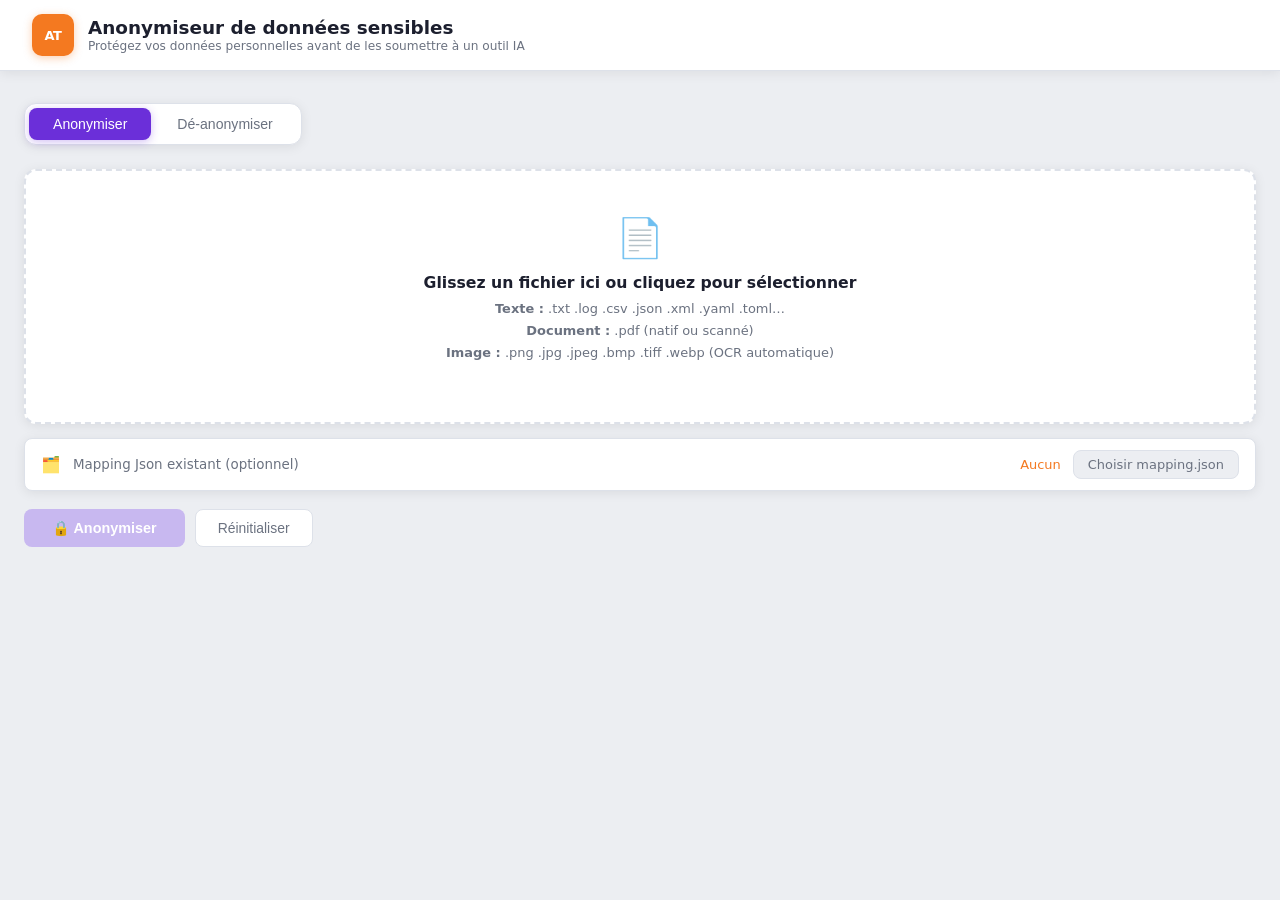
==== templates/index.html @ a214ef78 "feat: production-ready v1.0.0 - Action Telecom deployment" ====
<!DOCTYPE html>
<html lang="fr">
<head>
  <meta charset="UTF-8" />
  <meta name="viewport" content="width=device-width, initial-scale=1.0" />
  <title>Anonymiseur — Protection des données</title>
  <style>
    /* ── Variables charte Action Telecom ─────── */
    :root {
      --orange:      #F47920;
      --orange-lt:   #FFF0E5;
      --orange-dk:   #d9650d;
      --purple:      #6B2FD9;
      --purple-lt:   #F0EAFF;
      --purple-dk:   #5522b8;
      --bg:          #ECEEF2;
      --surface:     #FFFFFF;
      --border:      #DDE1E9;
      --text:        #1C1F2E;
      --muted:       #6B7280;
      --shadow:      0 2px 12px rgba(0,0,0,.08);
      --shadow-md:   0 6px 24px rgba(0,0,0,.10);
      --radius:      12px;
      --radius-sm:   8px;
    }

    /* ── Reset & base ─────────────────────────── */
    *, *::before, *::after { box-sizing: border-box; margin: 0; padding: 0; }
    body {
      font-family: 'Segoe UI', system-ui, sans-serif;
      background: var(--bg);
      color: var(--text);
      min-height: 100vh;
    }

    /* ── Header ───────────────────────────────── */
    header {
      background: var(--surface);
      border-bottom: 1px solid var(--border);
      padding: 14px 32px;
      display: flex;
      align-items: center;
      gap: 14px;
      box-shadow: var(--shadow);
    }
    header .logo {
      width: 42px; height: 42px;
      background: var(--orange);
      border-radius: 10px;
      display: flex; align-items: center; justify-content: center;
      font-size: 13px; font-weight: 900;
      color: #fff; letter-spacing: -.5px;
      box-shadow: 0 2px 8px rgba(244,121,32,.35);
      flex-shrink: 0;
    }
    header h1 { font-size: 1.15rem; font-weight: 700; color: var(--text); }
    header p  { font-size: 0.76rem; color: var(--muted); margin-top: 1px; }

    main {
      max-width: 1280px;
      margin: 0 auto;
      padding: 32px 24px;
    }

    /* ── Tabs ─────────────────────────────────── */
    .tabs {
      display: flex; gap: 2px;
      background: var(--surface);
      border: 1px solid var(--border);
      border-radius: var(--radius);
      padding: 4px;
      width: fit-content;
      margin-bottom: 24px;
      box-shadow: var(--shadow);
    }
    .tab-btn {
      padding: 8px 24px;
      border: none; background: transparent;
      color: var(--muted); font-size: 0.88rem; font-weight: 500;
      border-radius: var(--radius-sm); cursor: pointer;
      transition: all .15s;
    }
    .tab-btn.active {
      background: var(--purple);
      color: #fff;
      box-shadow: 0 2px 8px rgba(107,47,217,.30);
    }
    .tab-btn:hover:not(.active) { background: var(--bg); color: var(--text); }

    .tab-panel { display: none; }
    .tab-panel.active { display: block; }

    /* ── Upload zone ──────────────────────────── */
    .upload-area {
      background: var(--surface);
      border: 2px dashed var(--border);
      border-radius: var(--radius);
      padding: 44px 32px;
      text-align: center;
      cursor: pointer;
      transition: border-color .2s, background .2s;
      position: relative;
      box-shadow: var(--shadow);
    }
    .upload-area:hover, .upload-area.drag-over {
      border-color: var(--orange);
      background: var(--orange-lt);
    }
    .upload-area input[type=file] {
      position: absolute; inset: 0; opacity: 0; cursor: pointer;
    }
    .upload-icon { font-size: 2.4rem; margin-bottom: 12px; }
    .upload-area h2 { font-size: .98rem; font-weight: 600; color: var(--text); margin-bottom: 6px; }
    .upload-area p  { font-size: 0.81rem; color: var(--muted); line-height: 1.7; }
    .upload-area .file-name {
      margin-top: 14px; font-size: 0.85rem; color: var(--orange);
      font-weight: 600;
    }

    /* ── Mapping row ──────────────────────────── */
    .mapping-row {
      margin-top: 14px;
      display: flex; align-items: center; gap: 12px;
      background: var(--surface);
      border: 1px solid var(--border);
      border-radius: var(--radius-sm);
      padding: 11px 16px;
      box-shadow: var(--shadow);
    }
    .mapping-row label { font-size: 0.84rem; color: var(--muted); flex: 1; }
    .mapping-row .mapping-file-name { font-size: 0.81rem; color: var(--orange); font-weight: 500; }
    .btn-ghost {
      padding: 6px 14px; border-radius: var(--radius-sm);
      border: 1px solid var(--border); background: var(--bg);
      color: var(--muted); font-size: 0.81rem; cursor: pointer;
      transition: all .15s; white-space: nowrap;
      position: relative; overflow: hidden;
    }
    .btn-ghost input[type=file] {
      position: absolute; inset: 0; opacity: 0; cursor: pointer;
    }
    .btn-ghost:hover { border-color: var(--orange); color: var(--orange); background: var(--orange-lt); }

    /* ── Action buttons ───────────────────────── */
    .actions { margin-top: 18px; display: flex; gap: 10px; }
    .btn-primary {
      padding: 10px 28px; border-radius: var(--radius-sm);
      background: var(--purple);
      color: #fff; font-size: 0.9rem; font-weight: 600;
      border: none; cursor: pointer;
      transition: background .15s, box-shadow .15s;
      box-shadow: 0 2px 10px rgba(107,47,217,.30);
    }
    .btn-primary:hover  { background: var(--purple-dk); box-shadow: 0 4px 16px rgba(107,47,217,.40); }
    .btn-primary:active { background: var(--purple-dk); }
    .btn-primary:disabled { background: #c8b8f0; cursor: not-allowed; box-shadow: none; }

    .btn-secondary {
      padding: 10px 22px; border-radius: var(--radius-sm);
      background: var(--surface); border: 1px solid var(--border);
      color: var(--muted); font-size: 0.87rem; font-weight: 500;
      cursor: pointer; transition: all .15s;
    }
    .btn-secondary:hover { border-color: var(--orange); color: var(--orange); background: var(--orange-lt); }

    /* ── Loader ───────────────────────────────── */
    #loader {
      display: none;
      align-items: center; gap: 10px;
      margin-top: 18px; font-size: 0.87rem; color: var(--muted);
    }
    .spinner {
      width: 18px; height: 18px;
      border: 2px solid var(--border);
      border-top-color: var(--orange);
      border-radius: 50%;
      animation: spin .7s linear infinite;
    }
    @keyframes spin { to { transform: rotate(360deg); } }

    /* ── Error ────────────────────────────────── */
    #error-box {
      display: none;
      margin-top: 18px;
      background: #FFF0F0; border: 1px solid #FFCDD2;
      border-left: 4px solid #e53935;
      border-radius: var(--radius-sm); padding: 12px 16px;
      color: #c62828; font-size: 0.87rem;
    }

    /* ── Results ──────────────────────────────── */
    #results { display: none; margin-top: 28px; }

    .results-grid {
      display: grid;
      grid-template-columns: 1fr 1fr;
      gap: 18px;
      margin-bottom: 20px;
    }
    @media (max-width: 768px) { .results-grid { grid-template-columns: 1fr; } }

    .result-card {
      background: var(--surface);
      border: 1px solid var(--border);
      border-radius: var(--radius);
      overflow: hidden;
      box-shadow: var(--shadow);
    }
    .result-card-header {
      padding: 11px 16px;
      display: flex; align-items: center; justify-content: space-between;
      border-bottom: 1px solid var(--border);
      background: #FAFBFC;
    }
    .result-card-header span {
      font-size: 0.78rem; font-weight: 700; color: var(--muted);
      text-transform: uppercase; letter-spacing: .06em;
    }
    .badge {
      font-size: 0.7rem; padding: 2px 9px; border-radius: 20px;
      font-weight: 700; text-transform: uppercase; letter-spacing: .04em;
    }
    .badge-original { background: #E6F7EE; color: #1B7F4A; }
    .badge-anon     { background: var(--purple-lt); color: var(--purple); }

    .result-text {
      padding: 14px 16px;
      font-family: 'Cascadia Code', 'Consolas', monospace;
      font-size: 0.79rem;
      line-height: 1.75;
      white-space: pre-wrap;
      word-break: break-word;
      max-height: 360px;
      overflow-y: auto;
      color: #374151;
    }
    .result-text::-webkit-scrollbar { width: 5px; }
    .result-text::-webkit-scrollbar-track { background: #f9fafb; }
    .result-text::-webkit-scrollbar-thumb { background: var(--border); border-radius: 3px; }

    /* Tags anonymisés */
    .result-text .tag {
      background: var(--purple-lt);
      color: var(--purple);
      border-radius: 4px;
      padding: 1px 5px;
      font-weight: 700;
      border: 1px solid #D4C0F7;
    }

    /* ── Summary ──────────────────────────────── */
    #summary-section {
      background: var(--surface);
      border: 1px solid var(--border);
      border-radius: var(--radius);
      overflow: hidden;
      margin-bottom: 20px;
      box-shadow: var(--shadow);
    }
    #summary-section .section-header {
      padding: 13px 18px;
      border-bottom: 1px solid var(--border);
      display: flex; align-items: center; justify-content: space-between;
      background: #FAFBFC;
    }
    #summary-section .section-header h3 { font-size: 0.88rem; font-weight: 700; color: var(--text); }
    #summary-count { font-size: 0.79rem; color: var(--muted); }

    #summary-body { padding: 16px 18px; display: flex; flex-wrap: wrap; gap: 22px; }

    .category-block h4 {
      font-size: 0.72rem; text-transform: uppercase; letter-spacing: .07em;
      color: var(--orange); font-weight: 700; margin-bottom: 8px;
    }
    .category-block table { border-collapse: collapse; }
    .category-block td {
      padding: 4px 10px; font-size: 0.81rem;
      border-bottom: 1px solid #f3f4f6;
    }
    .category-block td:first-child {
      font-family: monospace; color: var(--purple); font-weight: 700;
      padding-right: 18px;
    }
    .category-block td:last-child { color: var(--muted); }

    /* ── Download bar ─────────────────────────── */
    .download-bar { display: flex; gap: 10px; flex-wrap: wrap; }

    /* ── Modal OCR ────────────────────────────── */
    .modal-backdrop {
      display: none; position: fixed; inset: 0;
      background: rgba(28,31,46,.55); z-index: 100;
      align-items: center; justify-content: center;
      backdrop-filter: blur(4px);
    }
    .modal-backdrop.open { display: flex; }
    .modal {
      background: var(--surface); border: 1px solid var(--border);
      border-radius: 16px; padding: 28px 32px;
      width: min(520px, 94vw); box-shadow: var(--shadow-md);
    }
    .modal h2 { font-size: 1rem; font-weight: 700; color: var(--text); margin-bottom: 6px; }
    .modal p  { font-size: .83rem; color: var(--muted); margin-bottom: 16px; line-height: 1.65; }
    .modal label { display: block; font-size: .8rem; color: var(--muted); font-weight: 500; margin-bottom: 5px; }
    .modal input[type=text] {
      width: 100%; padding: 9px 12px; border-radius: var(--radius-sm);
      background: var(--bg); border: 1px solid var(--border);
      color: var(--text); font-size: .87rem; outline: none;
      transition: border-color .15s;
    }
    .modal input[type=text]:focus { border-color: var(--orange); box-shadow: 0 0 0 3px rgba(244,121,32,.12); }
    .modal .modal-footer { display: flex; gap: 10px; margin-top: 18px; justify-content: flex-end; }
    .modal .msg { font-size: .8rem; margin-top: 10px; padding: 9px 13px; border-radius: var(--radius-sm); }
    .modal .msg.ok  { background: #E6F7EE; color: #1B7F4A; border: 1px solid #B2DFC7; }
    .modal .msg.err { background: #FFF0F0; color: #c62828; border: 1px solid #FFCDD2; }
    .modal .steps { background: var(--bg); border-radius: var(--radius-sm); padding: 14px 16px; margin-bottom: 16px; border: 1px solid var(--border); }
    .modal .steps ol { padding-left: 18px; }
    .modal .steps li { font-size: .82rem; color: var(--muted); margin-bottom: 7px; line-height: 1.55; }
    .modal .steps a  { color: var(--orange); text-decoration: none; font-weight: 500; }
    .modal .steps a:hover { text-decoration: underline; }

    /* ── Error dé-anonymiser ──────────────────── */
    #error-box-da {
      display: none; margin-top: 18px;
      background: #FFF0F0; border: 1px solid #FFCDD2;
      border-left: 4px solid #e53935;
      border-radius: var(--radius-sm); padding: 12px 16px;
      color: #c62828; font-size: .87rem;
    }
  </style>
</head>
<body>

<header>
  <div class="logo">AT</div>
  <div>
    <h1>Anonymiseur de données sensibles</h1>
    <p>Protégez vos données personnelles avant de les soumettre à un outil IA</p>
  </div>
  <div style="margin-left:auto;display:flex;align-items:center;gap:12px">
    <span id="header-ocr-badge" style="font-size:.78rem;padding:4px 10px;border-radius:20px;font-weight:600;cursor:pointer"
          onclick="openOcrModal()" title="Configurer Tesseract OCR"></span>
  </div>
</header>

<!-- ══ Modale configuration OCR ══════════════════════ -->
<div class="modal-backdrop" id="ocr-modal">
  <div class="modal">
    <h2>⚙ Configuration Tesseract OCR</h2>
    <p>Tesseract est requis pour analyser les <strong>images</strong> et les <strong>PDF scannés</strong>.
       Il s'installe séparément (gratuit, open-source).</p>

    <div class="steps">
      <ol>
        <li>Téléchargez l'installeur Windows :<br>
            <a href="https://github.com/UB-Mannheim/tesseract/wiki" target="_blank">
              https://github.com/UB-Mannheim/tesseract/wiki
            </a>
        </li>
        <li>Lancez l'installeur — cochez <strong>"French"</strong> dans les langues.</li>
        <li>Notez le dossier d'installation (ex : <code>C:\Program Files\Tesseract-OCR</code>).</li>
        <li>Collez le chemin complet vers <strong>tesseract.exe</strong> ci-dessous.</li>
      </ol>
    </div>

    <label for="tesseract-path-input">Chemin vers tesseract.exe</label>
    <input type="text" id="tesseract-path-input"
           placeholder="C:\Program Files\Tesseract-OCR\tesseract.exe" />
    <div id="ocr-modal-msg" style="display:none" class="msg"></div>

    <div class="modal-footer">
      <button class="btn-secondary" onclick="closeOcrModal()">Fermer</button>
      <button class="btn-primary" onclick="saveTesseractPath()">✔ Valider</button>
    </div>
  </div>
</div>

<main>

  <!-- ── Tabs ─────────────────────────────────── -->
  <div class="tabs">
    <button class="tab-btn active" data-tab="anon">Anonymiser</button>
    <button class="tab-btn" data-tab="deanon">Dé-anonymiser</button>
  </div>

  <!-- ══════════════════════════════════════════ -->
  <!-- TAB : ANONYMISER                           -->
  <!-- ══════════════════════════════════════════ -->
  <div class="tab-panel active" id="tab-anon">

    <div class="upload-area" id="drop-zone">
      <input type="file" id="file-input" accept=".txt,.log,.csv,.json,.xml,.html,.md,.cfg,.ini,.conf,.yaml,.yml,.toml,.pdf,.png,.jpg,.jpeg,.bmp,.tiff,.tif,.webp,.gif" />
      <div class="upload-icon" id="upload-icon">📄</div>
      <h2>Glissez un fichier ici ou cliquez pour sélectionner</h2>
      <p><strong>Texte :</strong> .txt .log .csv .json .xml .yaml .toml…<br>
         <strong>Document :</strong> .pdf (natif ou scanné)<br>
         <strong>Image :</strong> .png .jpg .jpeg .bmp .tiff .webp (OCR automatique)</p>
      <p style="margin-top:6px;font-size:0.75rem;font-weight:500" id="ocr-status-badge"></p>
      <div class="file-name" id="file-label"></div>
    </div>

    <div class="mapping-row">
      <span>🗂️</span>
      <label>Mapping Json existant (optionnel)</label>
      <div class="mapping-file-name" id="mapping-label">Aucun</div>
      <div class="btn-ghost">
        <input type="file" id="mapping-input" accept=".json" />
        Choisir mapping.json
      </div>
    </div>

    <div class="actions">
      <button class="btn-primary" id="btn-anonymize" disabled>🔒 Anonymiser</button>
      <button class="btn-secondary" id="btn-reset">Réinitialiser</button>
    </div>

    <div id="loader"><div class="spinner"></div> Analyse en cours…</div>
    <div id="error-box"></div>

    <div id="results">
      <div class="results-grid">
        <div class="result-card">
          <div class="result-card-header">
            <span>Texte extrait</span>
            <span id="extraction-method" style="display:none;font-size:.72rem;color:#1B7F4A;font-weight:600"></span>
            <div class="badge badge-original">ORIGINAL</div>
          </div>
          <div class="result-text" id="original-text"></div>
        </div>
        <div class="result-card">
          <div class="result-card-header">
            <span>Texte anonymisé</span>
            <div class="badge badge-anon">ANONYMISÉ</div>
          </div>
          <div class="result-text" id="anon-text"></div>
        </div>
      </div>

      <div id="summary-section">
        <div class="section-header">
          <h3>📋 Données détectées et remplacées</h3>
          <span id="summary-count"></span>
        </div>
        <div id="summary-body"></div>
      </div>

      <div class="download-bar">
        <button class="btn-primary" id="btn-dl-anon">⬇ Télécharger le fichier anonymisé</button>
        <button class="btn-secondary" id="btn-dl-mapping">⬇ Télécharger mapping.json</button>
      </div>
    </div>

  </div>

  <!-- ══════════════════════════════════════════ -->
  <!-- TAB : DÉ-ANONYMISER                        -->
  <!-- ══════════════════════════════════════════ -->
  <div class="tab-panel" id="tab-deanon">

    <div class="upload-area" id="drop-zone-da">
      <input type="file" id="file-input-da" accept=".txt,.log,.csv,.json,.xml,.html,.md,.cfg,.ini,.conf,.yaml,.yml,.toml,.pdf,.png,.jpg,.jpeg,.bmp,.tiff,.tif,.webp,.gif" />
      <div class="upload-icon">🔓</div>
      <h2>Glissez le fichier anonymisé ici</h2>
      <p>Texte, PDF ou image — mêmes formats que l'anonymisation</p>
      <div class="file-name" id="file-label-da"></div>
    </div>

    <div class="mapping-row">
      <span>🗂️</span>
      <label>Fichier mapping.json <strong style="color:#e53935">obligatoire</strong></label>
      <div class="mapping-file-name" id="mapping-label-da">Aucun</div>
      <div class="btn-ghost">
        <input type="file" id="mapping-input-da" accept=".json" />
        Choisir mapping.json
      </div>
    </div>

    <div class="actions">
      <button class="btn-primary" id="btn-deanonymize" disabled>🔓 Dé-anonymiser</button>
      <button class="btn-secondary" id="btn-reset-da">Réinitialiser</button>
    </div>

    <div id="loader-da"><div class="spinner"></div> Traitement…</div>
    <div id="error-box-da" style="display:none;margin-top:20px;background:#2a1a1a;border:1px solid #7f2020;border-radius:10px;padding:14px 18px;color:#f87171;font-size:.88rem;"></div>

    <div id="results-da" style="display:none;margin-top:32px;">
      <div class="results-grid">
        <div class="result-card">
          <div class="result-card-header">
            <span>Texte anonymisé (entrée)</span>
            <div class="badge badge-anon">ENTRÉE</div>
          </div>
          <div class="result-text" id="original-text-da"></div>
        </div>
        <div class="result-card">
          <div class="result-card-header">
            <span>Texte restauré</span>
            <div class="badge badge-original">RESTAURÉ</div>
          </div>
          <div class="result-text" id="anon-text-da"></div>
        </div>
      </div>
      <div class="download-bar">
        <button class="btn-primary" id="btn-dl-da">⬇ Télécharger le fichier restauré</button>
      </div>
    </div>

  </div>

</main>

<script>
/* ────────────────────────────────────────────
   OCR status on load
──────────────────────────────────────────── */
fetch('/status').then(r => r.json()).then(d => {
  const badge = document.getElementById('ocr-status-badge');
  if (badge) {
    badge.textContent = d.ocr_available
      ? '✅ ' + d.ocr_status
      : '⚠️ ' + d.ocr_status;
    badge.style.color = d.ocr_available ? '#1B7F4A' : '#92550A';
  }
}).catch(() => {});

/* ────────────────────────────────────────────
   State
──────────────────────────────────────────── */
const state = {
  file: null, mapping: null,
  anonText: '', filename: '', mappingData: {},
};
const stateDA = {
  file: null, mapping: null,
  restoredText: '', filename: '',
};

/* ────────────────────────────────────────────
   Tabs
──────────────────────────────────────────── */
document.querySelectorAll('.tab-btn').forEach(btn => {
  btn.addEventListener('click', () => {
    document.querySelectorAll('.tab-btn').forEach(b => b.classList.remove('active'));
    document.querySelectorAll('.tab-panel').forEach(p => p.classList.remove('active'));
    btn.classList.add('active');
    document.getElementById('tab-' + btn.dataset.tab).classList.add('active');
  });
});

/* ────────────────────────────────────────────
   Helpers
──────────────────────────────────────────── */
function setLoader(show) {
  document.getElementById('loader').style.display = show ? 'flex' : 'none';
}
function setLoaderDA(show) {
  document.getElementById('loader-da').style.display = show ? 'flex' : 'none';
}
function showError(msg) {
  const box = document.getElementById('error-box');
  box.textContent = '⚠ ' + msg;
  box.style.display = 'block';
}
function showErrorDA(msg) {
  const box = document.getElementById('error-box-da');
  box.textContent = '⚠ ' + msg;
  box.style.display = 'block';
}
function clearError() {
  document.getElementById('error-box').style.display = 'none';
}
function clearErrorDA() {
  document.getElementById('error-box-da').style.display = 'none';
}

/** Remplace [TAG_N] par <span class="tag">[TAG_N]</span> */
function highlightTags(text) {
  return text
    .replace(/&/g,'&amp;').replace(/</g,'&lt;').replace(/>/g,'&gt;')
    .replace(/\[([A-Z0-9_]+_\d+)\]/g, '<span class="tag">[$1]</span>');
}

/* ────────────────────────────────────────────
   Drag & Drop — Anonymiser
──────────────────────────────────────────── */
const dropZone = document.getElementById('drop-zone');
const fileInput = document.getElementById('file-input');

dropZone.addEventListener('dragover', e => { e.preventDefault(); dropZone.classList.add('drag-over'); });
dropZone.addEventListener('dragleave', () => dropZone.classList.remove('drag-over'));
dropZone.addEventListener('drop', e => {
  e.preventDefault(); dropZone.classList.remove('drag-over');
  const f = e.dataTransfer.files[0];
  if (f) setFile(f);
});
fileInput.addEventListener('change', () => { if (fileInput.files[0]) setFile(fileInput.files[0]); });

function setFile(f) {
  state.file = f;
  const ext = f.name.split('.').pop().toLowerCase();
  const icons = { pdf:'📑', png:'🖼️', jpg:'🖼️', jpeg:'🖼️', bmp:'🖼️', tiff:'🖼️', tif:'🖼️', webp:'🖼️', gif:'🖼️' };
  const icon = icons[ext] || '📎';
  document.getElementById('upload-icon').textContent = icon;
  document.getElementById('file-label').textContent = `${icon} ${f.name} (${formatSize(f.size)})`;
  document.getElementById('btn-anonymize').disabled = false;
  clearError();
}

document.getElementById('mapping-input').addEventListener('change', function() {
  if (this.files[0]) {
    state.mapping = this.files[0];
    document.getElementById('mapping-label').textContent = this.files[0].name;
  }
});

document.getElementById('btn-reset').addEventListener('click', resetAnon);
function resetAnon() {
  state.file = null; state.mapping = null;
  fileInput.value = '';
  document.getElementById('mapping-input').value = '';
  document.getElementById('file-label').textContent = '';
  document.getElementById('mapping-label').textContent = 'Aucun';
  document.getElementById('btn-anonymize').disabled = true;
  document.getElementById('results').style.display = 'none';
  clearError();
}

/* ────────────────────────────────────────────
   Drag & Drop — Dé-anonymiser
──────────────────────────────────────────── */
const dropZoneDA = document.getElementById('drop-zone-da');
const fileInputDA = document.getElementById('file-input-da');

dropZoneDA.addEventListener('dragover', e => { e.preventDefault(); dropZoneDA.classList.add('drag-over'); });
dropZoneDA.addEventListener('dragleave', () => dropZoneDA.classList.remove('drag-over'));
dropZoneDA.addEventListener('drop', e => {
  e.preventDefault(); dropZoneDA.classList.remove('drag-over');
  const f = e.dataTransfer.files[0];
  if (f) setFileDA(f);
});
fileInputDA.addEventListener('change', () => { if (fileInputDA.files[0]) setFileDA(fileInputDA.files[0]); });

function setFileDA(f) {
  stateDA.file = f;
  document.getElementById('file-label-da').textContent = `📎 ${f.name} (${formatSize(f.size)})`;
  updateBtnDA();
}

document.getElementById('mapping-input-da').addEventListener('change', function() {
  if (this.files[0]) {
    stateDA.mapping = this.files[0];
    document.getElementById('mapping-label-da').textContent = this.files[0].name;
    updateBtnDA();
  }
});

function updateBtnDA() {
  document.getElementById('btn-deanonymize').disabled = !(stateDA.file && stateDA.mapping);
}

document.getElementById('btn-reset-da').addEventListener('click', () => {
  stateDA.file = null; stateDA.mapping = null;
  fileInputDA.value = '';
  document.getElementById('mapping-input-da').value = '';
  document.getElementById('file-label-da').textContent = '';
  document.getElementById('mapping-label-da').textContent = 'Aucun';
  document.getElementById('btn-deanonymize').disabled = true;
  document.getElementById('results-da').style.display = 'none';
  clearErrorDA();
});

/* ────────────────────────────────────────────
   Anonymiser — submit
──────────────────────────────────────────── */
document.getElementById('btn-anonymize').addEventListener('click', async () => {
  if (!state.file) return;
  clearError();
  document.getElementById('results').style.display = 'none';
  setLoader(true);

  const fd = new FormData();
  fd.append('file', state.file);
  if (state.mapping) fd.append('mapping', state.mapping);

  try {
    const res = await fetch('/anonymize', { method: 'POST', body: fd });
    const data = await res.json();
    if (!res.ok) { showError(data.error || 'Erreur serveur'); return; }
    renderResults(data);
  } catch (e) {
    showError('Impossible de joindre le serveur : ' + e.message);
  } finally {
    setLoader(false);
  }
});

function renderResults(data) {
  state.anonText = data.anonymized;
  state.filename = data.filename;
  state.mappingData = data.mapping;

  // Badge méthode d'extraction
  const methodEl = document.getElementById('extraction-method');
  if (methodEl && data.method) {
    methodEl.textContent = '⚙ ' + data.method;
    methodEl.style.display = 'inline';
  }

  document.getElementById('original-text').textContent = data.original;
  document.getElementById('anon-text').innerHTML = highlightTags(data.anonymized);

  // Summary
  const body = document.getElementById('summary-body');
  body.innerHTML = '';
  let total = 0;
  for (const cat of data.summary) {
    total += cat.items.length;
    const div = document.createElement('div');
    div.className = 'category-block';
    const rows = cat.items.map(i =>
      `<tr><td>${escHtml(i.tag)}</td><td>${escHtml(i.original)}</td></tr>`
    ).join('');
    div.innerHTML = `<h4>${escHtml(cat.category)}</h4><table>${rows}</table>`;
    body.appendChild(div);
  }
  document.getElementById('summary-count').textContent =
    total === 0 ? 'Aucune donnée sensible détectée' : `${total} élément(s) anonymisé(s)`;

  document.getElementById('results').style.display = 'block';
}

/* ────────────────────────────────────────────
   Dé-anonymiser — submit
──────────────────────────────────────────── */
document.getElementById('btn-deanonymize').addEventListener('click', async () => {
  clearErrorDA();
  document.getElementById('results-da').style.display = 'none';
  setLoaderDA(true);

  const fd = new FormData();
  fd.append('file', stateDA.file);
  fd.append('mapping', stateDA.mapping);

  try {
    const res = await fetch('/deanonymize', { method: 'POST', body: fd });
    const data = await res.json();
    if (!res.ok) { showErrorDA(data.error || 'Erreur serveur'); return; }

    stateDA.restoredText = data.anonymized;
    stateDA.filename     = data.filename;

    document.getElementById('original-text-da').innerHTML = highlightTags(data.original);
    document.getElementById('anon-text-da').textContent = data.anonymized;
    document.getElementById('results-da').style.display = 'block';
  } catch (e) {
    showErrorDA('Impossible de joindre le serveur : ' + e.message);
  } finally {
    setLoaderDA(false);
  }
});

/* ────────────────────────────────────────────
   Téléchargements
──────────────────────────────────────────── */
document.getElementById('btn-dl-anon').addEventListener('click', () => {
  downloadText('/download', state.anonText, state.filename);
});

document.getElementById('btn-dl-mapping').addEventListener('click', () => {
  downloadMapping(state.mappingData);
});

document.getElementById('btn-dl-da').addEventListener('click', () => {
  downloadText('/download', stateDA.restoredText, stateDA.filename);
});

async function downloadText(url, content, filename) {
  const res = await fetch(url, {
    method: 'POST',
    headers: { 'Content-Type': 'application/json' },
    body: JSON.stringify({ content, filename }),
  });
  const blob = await res.blob();
  triggerDownload(blob, filename);
}

async function downloadMapping(mapping) {
  const res = await fetch('/download-mapping', {
    method: 'POST',
    headers: { 'Content-Type': 'application/json' },
    body: JSON.stringify({ mapping }),
  });
  const blob = await res.blob();
  triggerDownload(blob, 'mapping.json');
}

function triggerDownload(blob, filename) {
  const a = document.createElement('a');
  a.href = URL.createObjectURL(blob);
  a.download = filename;
  a.click();
  URL.revokeObjectURL(a.href);
}

/* ────────────────────────────────────────────
   Utils
──────────────────────────────────────────── */
function formatSize(bytes) {
  if (bytes < 1024) return bytes + ' o';
  if (bytes < 1024 * 1024) return (bytes / 1024).toFixed(1) + ' Ko';
  return (bytes / 1024 / 1024).toFixed(1) + ' Mo';
}
function escHtml(s) {
  return s.replace(/&/g,'&amp;').replace(/</g,'&lt;').replace(/>/g,'&gt;');
}

/* init loader style */
document.getElementById('loader').style.display = 'none';
document.getElementById('loader-da').style.display = 'none';

/* ────────────────────────────────────────────
   Badge OCR dans le header + modale
──────────────────────────────────────────── */
function updateOcrBadge(d) {
  const badge = document.getElementById('header-ocr-badge');
  if (!badge) return;
  if (d.ocr_available) {
    badge.textContent = '✅ OCR actif';
    badge.style.background = '#E6F7EE';
    badge.style.color = '#1B7F4A';
    badge.style.border = '1px solid #B2DFC7';
  } else {
    badge.textContent = '⚠️ OCR désactivé — Configurer';
    badge.style.background = '#FFF8E6';
    badge.style.color = '#92550A';
    badge.style.border = '1px solid #F6D98A';
  }
  if (d.tesseract_path) {
    document.getElementById('tesseract-path-input').value = d.tesseract_path;
  }
  // badge zone upload aussi
  const b = document.getElementById('ocr-status-badge');
  if (b) {
    b.textContent = d.ocr_available ? '✅ ' + d.ocr_status : '⚠️ ' + d.ocr_status;
    b.style.color  = d.ocr_available ? '#4ade80' : '#fbbf24';
  }
}

fetch('/status').then(r => r.json()).then(d => updateOcrBadge(d)).catch(() => {});

function openOcrModal()  { document.getElementById('ocr-modal').classList.add('open'); }
function closeOcrModal() {
  document.getElementById('ocr-modal').classList.remove('open');
  document.getElementById('ocr-modal-msg').style.display = 'none';
}

// Fermer en cliquant hors de la modale
document.getElementById('ocr-modal').addEventListener('click', function(e) {
  if (e.target === this) closeOcrModal();
});

async function saveTesseractPath() {
  const path = document.getElementById('tesseract-path-input').value.trim();
  const msg  = document.getElementById('ocr-modal-msg');
  if (!path) { showModalMsg('Veuillez entrer un chemin.', false); return; }

  const res  = await fetch('/set-tesseract', {
    method: 'POST',
    headers: { 'Content-Type': 'application/json' },
    body: JSON.stringify({ path }),
  });
  const data = await res.json();

  if (res.ok && data.success) {
    showModalMsg('✔ Tesseract configuré avec succès ! ' + data.ocr_status, true);
    updateOcrBadge({ ocr_available: true, ocr_status: data.ocr_status, tesseract_path: data.tesseract_path });
    setTimeout(closeOcrModal, 2000);
  } else {
    showModalMsg('✘ ' + (data.error || 'Erreur inconnue'), false);
  }
}

function showModalMsg(text, ok) {
  const el = document.getElementById('ocr-modal-msg');
  el.textContent = text;
  el.className = 'msg ' + (ok ? 'ok' : 'err');
  el.style.display = 'block';
}
</script>
</body>
</html>
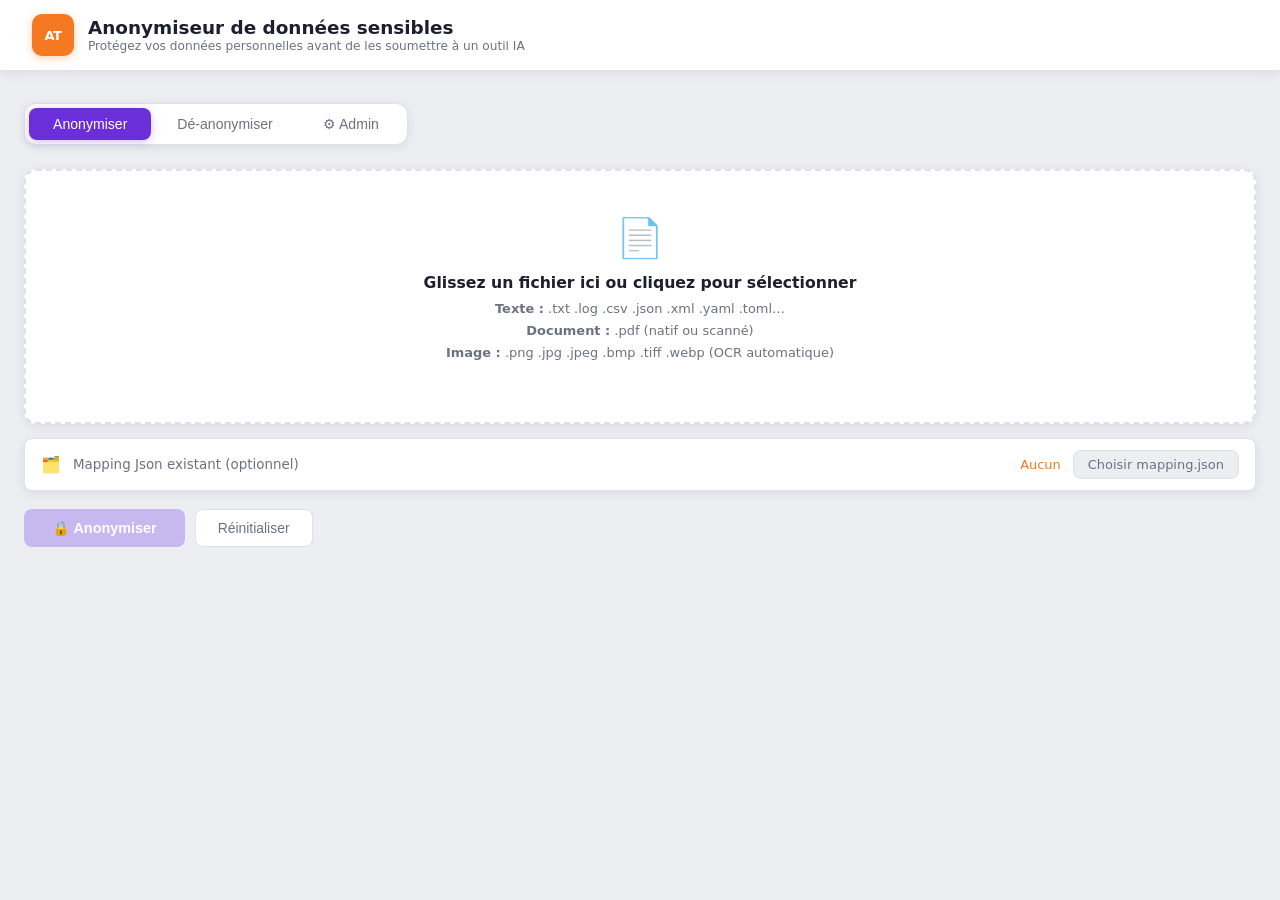
==== commit d510199a: "feat: V1.1 — SIRET/SIREN, copier presse-papier, chiffrement mapping, hash SHA-256, page admin - Déte" ====
--- a/templates/index.html
+++ b/templates/index.html
@@ -327,6 +327,72 @@
       border-radius: var(--radius-sm); padding: 12px 16px;
       color: #c62828; font-size: .87rem;
     }
+
+    /* ── Copy button ──────────────────────────── */
+    .btn-copy {
+      padding: 4px 10px; border-radius: var(--radius-sm);
+      border: 1px solid var(--border); background: transparent;
+      color: var(--muted); font-size: 0.75rem; cursor: pointer;
+      transition: all .15s; white-space: nowrap;
+    }
+    .btn-copy:hover { border-color: var(--purple); color: var(--purple); background: var(--purple-lt); }
+    .btn-copy.copied { background: #E6F7EE; color: #1B7F4A; border-color: #B2DFC7; }
+
+    /* ── Mapping password row ─────────────────── */
+    .mapping-pw-row {
+      margin-top: 10px;
+      display: flex; align-items: center; gap: 10px;
+      background: var(--surface); border: 1px solid var(--border);
+      border-radius: var(--radius-sm); padding: 10px 14px;
+      box-shadow: var(--shadow);
+    }
+    .mapping-pw-row label { font-size: 0.82rem; color: var(--muted); white-space: nowrap; flex-shrink: 0; }
+    .mapping-pw-row input[type=password] {
+      flex: 1; padding: 6px 10px; border-radius: var(--radius-sm);
+      border: 1px solid var(--border); background: var(--bg);
+      color: var(--text); font-size: 0.84rem; outline: none;
+      transition: border-color .15s;
+    }
+    .mapping-pw-row input[type=password]:focus { border-color: var(--purple); box-shadow: 0 0 0 3px rgba(107,47,217,.10); }
+    .mapping-pw-row .hint { font-size: 0.74rem; color: var(--muted); white-space: nowrap; }
+
+    /* ── Admin ────────────────────────────────── */
+    .admin-grid { display: grid; grid-template-columns: 1fr 1fr; gap: 18px; margin-bottom: 18px; }
+    @media (max-width: 768px) { .admin-grid { grid-template-columns: 1fr; } }
+    .admin-card {
+      background: var(--surface); border: 1px solid var(--border);
+      border-radius: var(--radius); overflow: hidden; box-shadow: var(--shadow);
+    }
+    .admin-card-header {
+      padding: 12px 18px; border-bottom: 1px solid var(--border);
+      background: #FAFBFC; font-size: 0.85rem; font-weight: 700; color: var(--text);
+      display: flex; align-items: center; justify-content: space-between;
+    }
+    .admin-card-body { padding: 16px 18px; }
+    .admin-info-row {
+      display: flex; justify-content: space-between; align-items: flex-start;
+      padding: 7px 0; border-bottom: 1px solid #f3f4f6; font-size: 0.83rem;
+    }
+    .admin-info-row:last-child { border-bottom: none; }
+    .admin-info-row .key { color: var(--muted); flex-shrink: 0; padding-right: 10px; }
+    .admin-info-row .val { color: var(--text); font-family: monospace; font-size: 0.78rem; text-align: right; word-break: break-all; }
+    .log-viewer {
+      background: #1e1e2e; border-radius: var(--radius-sm);
+      padding: 12px 14px; font-family: 'Cascadia Code','Consolas',monospace; font-size: 0.74rem;
+      color: #a6adc8; line-height: 1.6; max-height: 320px; overflow-y: auto;
+      white-space: pre-wrap; word-break: break-word;
+      border: 1px solid #313244;
+    }
+    .log-viewer::-webkit-scrollbar { width: 5px; }
+    .log-viewer::-webkit-scrollbar-thumb { background: #45475a; border-radius: 3px; }
+    .btn-danger {
+      padding: 8px 18px; border-radius: var(--radius-sm);
+      background: #fee2e2; border: 1px solid #fca5a5;
+      color: #dc2626; font-size: 0.85rem; font-weight: 600;
+      cursor: pointer; transition: all .15s;
+    }
+    .btn-danger:hover { background: #dc2626; color: #fff; border-color: #dc2626; }
+    .admin-action-msg { font-size: .8rem; margin-top: 8px; display: none; }
   </style>
 </head>
 <body>
@@ -381,6 +447,7 @@
   <div class="tabs">
     <button class="tab-btn active" data-tab="anon">Anonymiser</button>
     <button class="tab-btn" data-tab="deanon">Dé-anonymiser</button>
+    <button class="tab-btn" data-tab="admin">⚙ Admin</button>
   </div>
 
   <!-- ══════════════════════════════════════════ -->
@@ -430,7 +497,10 @@
         <div class="result-card">
           <div class="result-card-header">
             <span>Texte anonymisé</span>
-            <div class="badge badge-anon">ANONYMISÉ</div>
+            <div style="display:flex;align-items:center;gap:8px">
+              <button class="btn-copy" id="btn-copy-anon" onclick="copyEl('anon-text','btn-copy-anon')">📋 Copier</button>
+              <div class="badge badge-anon">ANONYMISÉ</div>
+            </div>
           </div>
           <div class="result-text" id="anon-text"></div>
         </div>
@@ -447,6 +517,12 @@
       <div class="download-bar">
         <button class="btn-primary" id="btn-dl-anon">⬇ Télécharger le fichier anonymisé</button>
         <button class="btn-secondary" id="btn-dl-mapping">⬇ Télécharger mapping.json</button>
+        <button class="btn-copy" id="btn-copy-anon2" onclick="copyEl('anon-text','btn-copy-anon2')" style="padding:8px 14px;font-size:.84rem">📋 Copier le texte</button>
+      </div>
+      <div class="mapping-pw-row">
+        <label for="mapping-pw">🔒 Chiffrer le mapping :</label>
+        <input type="password" id="mapping-pw" placeholder="Mot de passe (laisser vide = non chiffré)" autocomplete="new-password" />
+        <span class="hint">AES-256-GCM</span>
       </div>
     </div>
 
@@ -473,6 +549,11 @@
         <input type="file" id="mapping-input-da" accept=".json" />
         Choisir mapping.json
       </div>
+    </div>
+
+    <div class="mapping-pw-row" id="mapping-pw-da-row" style="display:none">
+      <label for="mapping-pw-da">🔒 Mot de passe (mapping chiffré) :</label>
+      <input type="password" id="mapping-pw-da" placeholder="Mot de passe" autocomplete="off" />
     </div>
 
     <div class="actions">
@@ -495,13 +576,63 @@
         <div class="result-card">
           <div class="result-card-header">
             <span>Texte restauré</span>
-            <div class="badge badge-original">RESTAURÉ</div>
+            <div style="display:flex;align-items:center;gap:8px">
+              <button class="btn-copy" id="btn-copy-da" onclick="copyEl('anon-text-da','btn-copy-da')">📋 Copier</button>
+              <div class="badge badge-original">RESTAURÉ</div>
+            </div>
           </div>
           <div class="result-text" id="anon-text-da"></div>
         </div>
       </div>
       <div class="download-bar">
         <button class="btn-primary" id="btn-dl-da">⬇ Télécharger le fichier restauré</button>
+        <button class="btn-copy" id="btn-copy-da2" onclick="copyEl('anon-text-da','btn-copy-da2')" style="padding:8px 14px;font-size:.84rem">📋 Copier le texte</button>
+      </div>
+    </div>
+
+  </div>
+
+  <!-- ══════════════════════════════════════════ -->
+  <!-- TAB : ADMIN                                -->
+  <!-- ══════════════════════════════════════════ -->
+  <div class="tab-panel" id="tab-admin">
+
+    <div class="admin-grid">
+      <div class="admin-card">
+        <div class="admin-card-header">📊 Informations système</div>
+        <div class="admin-card-body" id="admin-info-body">
+          <div style="color:var(--muted);font-size:.85rem">Chargement…</div>
+        </div>
+      </div>
+
+      <div class="admin-card">
+        <div class="admin-card-header">🛠️ Maintenance</div>
+        <div class="admin-card-body">
+          <p style="font-size:.83rem;color:var(--muted);margin-bottom:16px;line-height:1.65">
+            Purgez les logs ou réinitialisez la configuration (chemin Tesseract, etc.).
+            La réinitialisation nécessite un redémarrage de l'application.
+          </p>
+          <div style="display:flex;flex-direction:column;gap:14px">
+            <div>
+              <button class="btn-danger" onclick="adminPurgeLogs()">🗑️ Purger les logs</button>
+              <div class="admin-action-msg" id="admin-purge-msg"></div>
+            </div>
+            <div>
+              <button class="btn-danger" onclick="adminResetConfig()">↩️ Réinitialiser la config</button>
+              <div class="admin-action-msg" id="admin-reset-msg"></div>
+            </div>
+          </div>
+        </div>
+      </div>
+    </div>
+
+    <div class="admin-card">
+      <div class="admin-card-header">
+        <span>📄 Logs récents (100 dernières lignes)</span>
+        <button class="btn-ghost" onclick="loadAdminInfo()" style="font-size:.78rem;padding:4px 10px">↻ Rafraîchir</button>
+      </div>
+      <div class="admin-card-body">
+        <div class="log-viewer" id="admin-log-viewer">Chargement…</div>
       </div>
     </div>
 
@@ -544,6 +675,7 @@
     document.querySelectorAll('.tab-panel').forEach(p => p.classList.remove('active'));
     btn.classList.add('active');
     document.getElementById('tab-' + btn.dataset.tab).classList.add('active');
+    if (btn.dataset.tab === 'admin') loadAdminInfo();
   });
 });
 
@@ -646,12 +778,22 @@
   updateBtnDA();
 }
 
-document.getElementById('mapping-input-da').addEventListener('change', function() {
-  if (this.files[0]) {
-    stateDA.mapping = this.files[0];
-    document.getElementById('mapping-label-da').textContent = this.files[0].name;
-    updateBtnDA();
-  }
+let mappingIsEncrypted = false;
+
+document.getElementById('mapping-input-da').addEventListener('change', async function() {
+  if (!this.files[0]) return;
+  stateDA.mapping = this.files[0];
+  document.getElementById('mapping-label-da').textContent = this.files[0].name;
+  // Détection chiffrement
+  try {
+    const txt = await this.files[0].text();
+    const parsed = JSON.parse(txt);
+    mappingIsEncrypted = parsed.encrypted === true;
+  } catch {
+    mappingIsEncrypted = false;
+  }
+  document.getElementById('mapping-pw-da-row').style.display = mappingIsEncrypted ? 'flex' : 'none';
+  updateBtnDA();
 });
 
 function updateBtnDA() {
@@ -659,11 +801,13 @@
 }
 
 document.getElementById('btn-reset-da').addEventListener('click', () => {
-  stateDA.file = null; stateDA.mapping = null;
+  stateDA.file = null; stateDA.mapping = null; mappingIsEncrypted = false;
   fileInputDA.value = '';
   document.getElementById('mapping-input-da').value = '';
   document.getElementById('file-label-da').textContent = '';
   document.getElementById('mapping-label-da').textContent = 'Aucun';
+  document.getElementById('mapping-pw-da-row').style.display = 'none';
+  document.getElementById('mapping-pw-da').value = '';
   document.getElementById('btn-deanonymize').disabled = true;
   document.getElementById('results-da').style.display = 'none';
   clearErrorDA();
@@ -740,6 +884,11 @@
   const fd = new FormData();
   fd.append('file', stateDA.file);
   fd.append('mapping', stateDA.mapping);
+  if (mappingIsEncrypted) {
+    const pw = document.getElementById('mapping-pw-da').value;
+    if (!pw) { showErrorDA('Entrez le mot de passe du mapping chiffré.'); setLoaderDA(false); return; }
+    fd.append('password', pw);
+  }
 
   try {
     const res = await fetch('/deanonymize', { method: 'POST', body: fd });
@@ -767,7 +916,8 @@
 });
 
 document.getElementById('btn-dl-mapping').addEventListener('click', () => {
-  downloadMapping(state.mappingData);
+  const pw = (document.getElementById('mapping-pw')?.value || '').trim();
+  downloadMapping(state.mappingData, pw);
 });
 
 document.getElementById('btn-dl-da').addEventListener('click', () => {
@@ -784,14 +934,29 @@
   triggerDownload(blob, filename);
 }
 
-async function downloadMapping(mapping) {
-  const res = await fetch('/download-mapping', {
-    method: 'POST',
-    headers: { 'Content-Type': 'application/json' },
-    body: JSON.stringify({ mapping }),
-  });
-  const blob = await res.blob();
-  triggerDownload(blob, 'mapping.json');
+async function downloadMapping(mapping, password) {
+  if (password) {
+    const res = await fetch('/download-mapping-encrypted', {
+      method: 'POST',
+      headers: { 'Content-Type': 'application/json' },
+      body: JSON.stringify({ mapping, password }),
+    });
+    if (!res.ok) {
+      const d = await res.json().catch(() => ({}));
+      alert('Erreur chiffrement : ' + (d.error || res.status));
+      return;
+    }
+    const blob = await res.blob();
+    triggerDownload(blob, 'mapping.encrypted.json');
+  } else {
+    const res = await fetch('/download-mapping', {
+      method: 'POST',
+      headers: { 'Content-Type': 'application/json' },
+      body: JSON.stringify({ mapping }),
+    });
+    const blob = await res.blob();
+    triggerDownload(blob, 'mapping.json');
+  }
 }
 
 function triggerDownload(blob, filename) {
@@ -812,6 +977,81 @@
 }
 function escHtml(s) {
   return s.replace(/&/g,'&amp;').replace(/</g,'&lt;').replace(/>/g,'&gt;');
+}
+
+/* ────────────────────────────────────────────
+   Copier dans le presse-papier
+──────────────────────────────────────────── */
+async function copyEl(elId, btnId) {
+  const el = document.getElementById(elId);
+  const btn = document.getElementById(btnId);
+  const text = el.textContent;
+  try {
+    await navigator.clipboard.writeText(text);
+  } catch {
+    const ta = document.createElement('textarea');
+    Object.assign(ta.style, { position: 'fixed', opacity: '0' });
+    ta.value = text;
+    document.body.appendChild(ta);
+    ta.select();
+    document.execCommand('copy');
+    document.body.removeChild(ta);
+  }
+  if (btn) {
+    const orig = btn.textContent;
+    btn.textContent = '✅ Copié !';
+    btn.classList.add('copied');
+    setTimeout(() => { btn.textContent = orig; btn.classList.remove('copied'); }, 2000);
+  }
+}
+
+/* ────────────────────────────────────────────
+   Admin
+──────────────────────────────────────────── */
+function loadAdminInfo() {
+  fetch('/admin/info').then(r => r.json()).then(d => {
+    const sizeFmt = d.log_size < 1024 ? d.log_size + ' o'
+      : d.log_size < 1_048_576 ? (d.log_size / 1024).toFixed(1) + ' Ko'
+      : (d.log_size / 1_048_576).toFixed(2) + ' Mo';
+    document.getElementById('admin-info-body').innerHTML =
+      row('Version', d.version) +
+      row('Fichier log', d.log_path) +
+      row('Taille logs', sizeFmt) +
+      row('Config', d.config_path) +
+      row('Tesseract', d.config.tesseract_path || 'détection auto');
+    const viewer = document.getElementById('admin-log-viewer');
+    viewer.textContent = d.log_lines.join('\n') || '(aucun log)';
+    viewer.scrollTop = viewer.scrollHeight;
+  }).catch(() => {
+    document.getElementById('admin-info-body').innerHTML =
+      '<div style="color:#dc2626;font-size:.83rem">Erreur de chargement</div>';
+  });
+}
+function row(k, v) {
+  return `<div class="admin-info-row"><span class="key">${escHtml(k)}</span><span class="val">${escHtml(String(v ?? ''))}</span></div>`;
+}
+
+async function adminPurgeLogs() {
+  if (!confirm('Supprimer tous les logs applicatifs ?')) return;
+  const res = await fetch('/admin/purge-logs', { method: 'POST' });
+  showAdminMsg('admin-purge-msg', res.ok ? '✅ Logs purgés.' : '✘ Erreur.', res.ok);
+  if (res.ok) loadAdminInfo();
+}
+
+async function adminResetConfig() {
+  if (!confirm('Réinitialiser la configuration (chemin Tesseract, etc.) ?\nL\'application devra être redémarrée.')) return;
+  const res = await fetch('/admin/reset-config', { method: 'POST' });
+  showAdminMsg('admin-reset-msg',
+    res.ok ? '✅ Config réinitialisée — redémarrez l\'application.' : '✘ Erreur.',
+    res.ok);
+}
+
+function showAdminMsg(id, text, ok) {
+  const el = document.getElementById(id);
+  el.textContent = text;
+  el.style.color = ok ? '#1B7F4A' : '#dc2626';
+  el.style.display = 'block';
+  setTimeout(() => { el.style.display = 'none'; }, 5000);
 }
 
 /* init loader style */
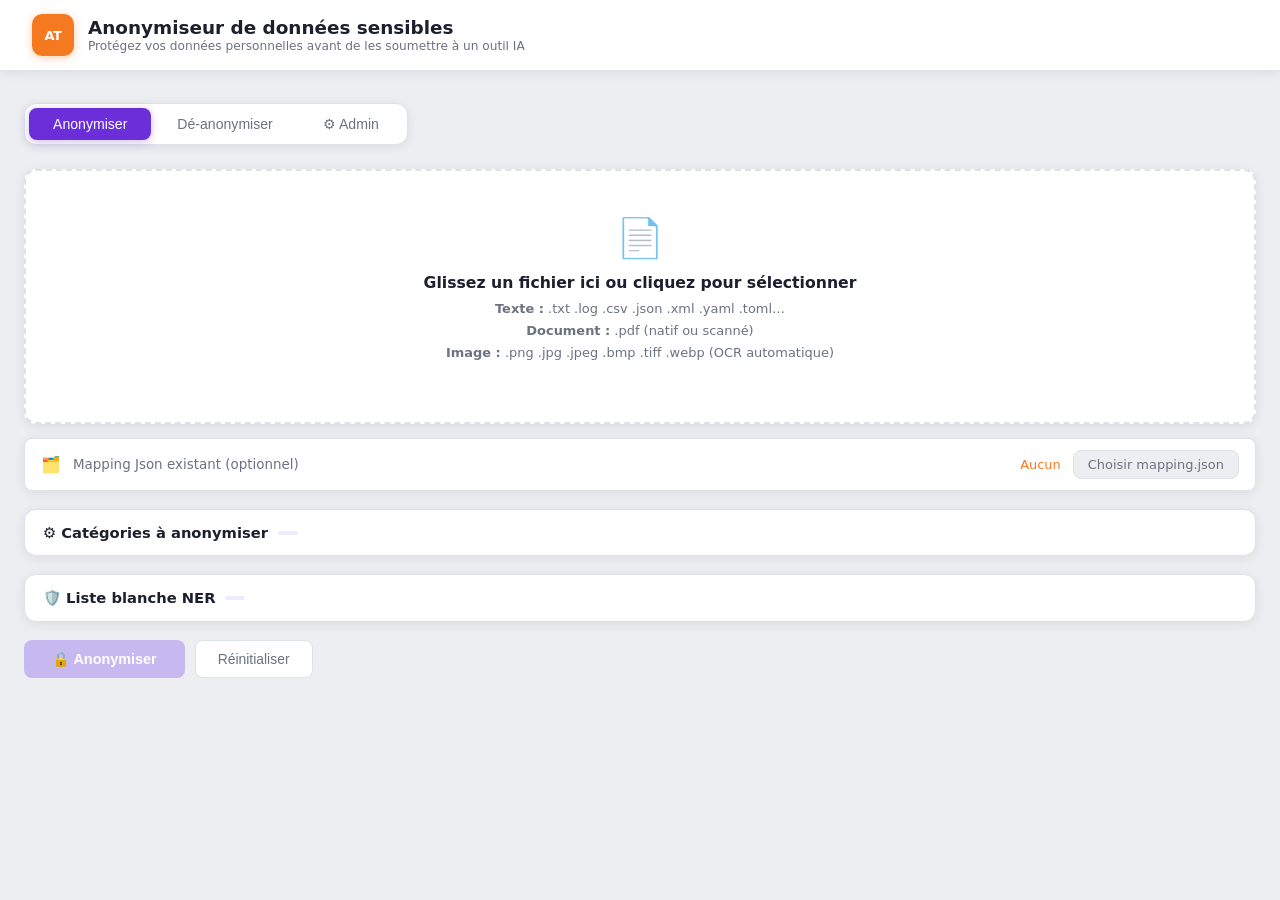
==== commit 0826e11a: "feat: DATE_NAISSANCE, toggles catégories, whitelist NER, cache LRU, CI Détection - Nouveau PII DATE_" ====
--- a/templates/index.html
+++ b/templates/index.html
@@ -356,6 +356,24 @@
     .mapping-pw-row input[type=password]:focus { border-color: var(--purple); box-shadow: 0 0 0 3px rgba(107,47,217,.10); }
     .mapping-pw-row .hint { font-size: 0.74rem; color: var(--muted); white-space: nowrap; }
 
+    /* ── Session mapping banner ───────────────── */
+    .session-banner {
+      margin-top: 14px;
+      display: flex; align-items: center; gap: 12px;
+      background: #EFF6FF; border: 1px solid #BFDBFE;
+      border-left: 4px solid #3B82F6;
+      border-radius: var(--radius-sm); padding: 11px 16px;
+      font-size: 0.84rem; color: #1D4ED8;
+    }
+    .session-banner span { flex: 1; line-height: 1.55; }
+    .btn-clear-session {
+      padding: 5px 12px; border-radius: var(--radius-sm);
+      border: 1px solid #93C5FD; background: #DBEAFE;
+      color: #1D4ED8; font-size: 0.78rem; cursor: pointer;
+      transition: all .15s; white-space: nowrap;
+    }
+    .btn-clear-session:hover { background: #BFDBFE; }
+
     /* ── Admin ────────────────────────────────── */
     .admin-grid { display: grid; grid-template-columns: 1fr 1fr; gap: 18px; margin-bottom: 18px; }
     @media (max-width: 768px) { .admin-grid { grid-template-columns: 1fr; } }
@@ -369,6 +387,55 @@
       display: flex; align-items: center; justify-content: space-between;
     }
     .admin-card-body { padding: 16px 18px; }
+    .categories-block {
+      background: var(--surface); border: 1px solid var(--border); border-radius: var(--radius);
+      padding: 14px 18px; margin: 18px 0; box-shadow: var(--shadow);
+    }
+    .categories-block summary {
+      cursor: pointer; font-weight: 600; color: var(--text);
+      font-size: 0.92rem; user-select: none; display: flex; align-items: center; gap: 10px;
+    }
+    .categories-block summary::marker { color: var(--purple); }
+    .cat-badge {
+      background: var(--purple-lt); color: var(--purple-dk);
+      padding: 2px 10px; border-radius: 12px; font-size: 0.72rem; font-weight: 600;
+    }
+    .categories-grid {
+      display: grid; grid-template-columns: repeat(auto-fill, minmax(180px, 1fr));
+      gap: 8px 14px; margin-top: 14px; padding-top: 12px; border-top: 1px solid var(--border);
+    }
+    .cat-toggle {
+      display: flex; align-items: center; gap: 8px;
+      font-size: 0.84rem; color: var(--text); cursor: pointer;
+      padding: 4px 6px; border-radius: 6px;
+    }
+    .cat-toggle:hover { background: var(--bg); }
+    .cat-toggle input { accent-color: var(--purple); cursor: pointer; }
+    .categories-actions {
+      display: flex; gap: 10px; align-items: center;
+      margin-top: 10px; padding-top: 10px; border-top: 1px solid var(--border);
+    }
+    .btn-ghost-sm {
+      background: transparent; border: 1px solid var(--border); color: var(--muted);
+      padding: 4px 12px; border-radius: 6px; font-size: 0.78rem; cursor: pointer;
+      transition: all .15s;
+    }
+    .btn-ghost-sm:hover { border-color: var(--purple); color: var(--purple); }
+    .cat-status { font-size: 0.78rem; color: var(--muted); margin-left: auto; }
+    .cat-status.ok { color: #1B7F4A; }
+    .cat-status.err { color: #e53935; }
+    .wl-help {
+      font-size: 0.78rem; color: var(--muted); margin: 10px 0 8px;
+      padding-top: 10px; border-top: 1px solid var(--border);
+    }
+    .wl-textarea {
+      width: 100%; min-height: 100px; padding: 10px 12px;
+      border: 1px solid var(--border); border-radius: var(--radius-sm);
+      font-family: 'Consolas', 'Courier New', monospace; font-size: 0.84rem;
+      color: var(--text); background: var(--surface); resize: vertical;
+    }
+    .wl-textarea:focus { outline: none; border-color: var(--purple); box-shadow: 0 0 0 2px var(--purple-lt); }
+
     .admin-info-row {
       display: flex; justify-content: space-between; align-items: flex-start;
       padding: 7px 0; border-bottom: 1px solid #f3f4f6; font-size: 0.83rem;
@@ -475,6 +542,29 @@
         Choisir mapping.json
       </div>
     </div>
+
+    <details class="categories-block" id="categories-block">
+      <summary>⚙️ Catégories à anonymiser <span id="cat-summary-count" class="cat-badge"></span></summary>
+      <div class="categories-grid" id="categories-grid">Chargement…</div>
+      <div class="categories-actions">
+        <button type="button" class="btn-ghost-sm" onclick="setAllCategories(true)">Tout activer</button>
+        <button type="button" class="btn-ghost-sm" onclick="setAllCategories(false)">Tout désactiver</button>
+        <span id="cat-save-status" class="cat-status"></span>
+      </div>
+    </details>
+
+    <details class="categories-block" id="whitelist-block">
+      <summary>🛡️ Liste blanche NER <span id="wl-count" class="cat-badge"></span></summary>
+      <p class="wl-help">
+        Termes à ne jamais anonymiser (noms d'entreprises clientes connues, marques, produits…).
+        Une entrée par ligne. Insensible à la casse, comparaison avec limites de mot.
+      </p>
+      <textarea id="ner-whitelist-input" class="wl-textarea" rows="6"
+                placeholder="Action Telecom&#10;Microsoft&#10;Sophos"></textarea>
+      <div class="categories-actions">
+        <span id="wl-save-status" class="cat-status"></span>
+      </div>
+    </details>
 
     <div class="actions">
       <button class="btn-primary" id="btn-anonymize" disabled>🔒 Anonymiser</button>
@@ -549,6 +639,13 @@
         <input type="file" id="mapping-input-da" accept=".json" />
         Choisir mapping.json
       </div>
+    </div>
+
+    <div class="session-banner" id="session-banner" style="display:none">
+      <span>⚡ Mapping de session chargé automatiquement —
+        <strong id="session-map-count">0</strong> élément(s) prêt(s) à restaurer.
+        Vous pouvez soumettre directement ou choisir un autre fichier mapping.</span>
+      <button class="btn-clear-session" onclick="clearSessionMapping()">✕ Effacer</button>
     </div>
 
     <div class="mapping-pw-row" id="mapping-pw-da-row" style="display:none">
@@ -675,7 +772,8 @@
     document.querySelectorAll('.tab-panel').forEach(p => p.classList.remove('active'));
     btn.classList.add('active');
     document.getElementById('tab-' + btn.dataset.tab).classList.add('active');
-    if (btn.dataset.tab === 'admin') loadAdminInfo();
+    if (btn.dataset.tab === 'admin')  loadAdminInfo();
+    if (btn.dataset.tab === 'deanon') tryLoadSessionMapping();
   });
 });
 
@@ -782,6 +880,8 @@
 
 document.getElementById('mapping-input-da').addEventListener('change', async function() {
   if (!this.files[0]) return;
+  // Fichier manuel → remplace le mapping de session
+  document.getElementById('session-banner').style.display = 'none';
   stateDA.mapping = this.files[0];
   document.getElementById('mapping-label-da').textContent = this.files[0].name;
   // Détection chiffrement
@@ -808,6 +908,7 @@
   document.getElementById('mapping-label-da').textContent = 'Aucun';
   document.getElementById('mapping-pw-da-row').style.display = 'none';
   document.getElementById('mapping-pw-da').value = '';
+  document.getElementById('session-banner').style.display = 'none';
   document.getElementById('btn-deanonymize').disabled = true;
   document.getElementById('results-da').style.display = 'none';
   clearErrorDA();
@@ -838,10 +939,63 @@
   }
 });
 
+function saveSessionMapping(data) {
+  try {
+    sessionStorage.setItem('safeprompt_mapping', JSON.stringify({
+      mapping: data.mapping,
+      reverse_mapping: Object.fromEntries(
+        Object.entries(data.mapping).map(([k, v]) => [v, k])
+      ),
+      filename: data.filename,
+      count: Object.keys(data.mapping).length,
+    }));
+  } catch (e) {
+    console.warn('sessionStorage indisponible :', e);
+  }
+}
+
+function tryLoadSessionMapping() {
+  if (stateDA.mapping) return;
+  const raw = sessionStorage.getItem('safeprompt_mapping');
+  if (!raw) return;
+  try {
+    const saved = JSON.parse(raw);
+    if (!saved.mapping || Object.keys(saved.mapping).length === 0) return;
+    const blob = new Blob(
+      [JSON.stringify({ mapping: saved.mapping, reverse_mapping: saved.reverse_mapping }, null, 2)],
+      { type: 'application/json' }
+    );
+    stateDA.mapping = new File([blob], 'mapping-session.json', { type: 'application/json' });
+    mappingIsEncrypted = false;
+    document.getElementById('mapping-label-da').textContent = 'mapping de session';
+    document.getElementById('session-map-count').textContent = saved.count;
+    document.getElementById('session-banner').style.display = 'flex';
+    updateBtnDA();
+  } catch (e) {
+    console.warn('Lecture session mapping échouée :', e);
+  }
+}
+
+function clearSessionMapping() {
+  sessionStorage.removeItem('safeprompt_mapping');
+  clearSessionBanner();
+}
+
+function clearSessionBanner() {
+  stateDA.mapping = null;
+  document.getElementById('mapping-label-da').textContent = 'Aucun';
+  document.getElementById('session-banner').style.display = 'none';
+  document.getElementById('mapping-pw-da-row').style.display = 'none';
+  document.getElementById('mapping-pw-da').value = '';
+  mappingIsEncrypted = false;
+  updateBtnDA();
+}
+
 function renderResults(data) {
   state.anonText = data.anonymized;
   state.filename = data.filename;
   state.mappingData = data.mapping;
+  if (Object.keys(data.mapping).length > 0) saveSessionMapping(data);
 
   // Badge méthode d'extraction
   const methodEl = document.getElementById('extraction-method');
@@ -1126,6 +1280,161 @@
   el.className = 'msg ' + (ok ? 'ok' : 'err');
   el.style.display = 'block';
 }
+
+/* ────────────────────────────────────────────
+   Catégories — chargement + persistance
+──────────────────────────────────────────── */
+
+const CATEGORY_LABELS = {
+  CB: 'Carte bancaire', NIR: 'N° sécu', IBAN: 'IBAN', SIRET: 'SIRET', SIREN: 'SIREN',
+  EMAIL: 'E-mail', MAC: 'Adresse MAC', IPv4: 'IPv4', IPv6: 'IPv6',
+  TEL: 'Téléphone', HOSTNAME: 'Hostname', CODE_POSTAL: 'Code postal',
+  PORT: 'Port réseau', DATE_NAISSANCE: 'Date de naissance',
+  PERSONNE: 'Personne (NER)', ORGANISATION: 'Organisation (NER)',
+  LIEU: 'Lieu (NER)', DIVERS: 'Divers (NER)',
+};
+
+let categoriesState = { all: [], disabled: new Set() };
+
+async function loadCategories() {
+  try {
+    const res = await fetch('/categories');
+    const data = await res.json();
+    categoriesState.all = data.all || [];
+    categoriesState.disabled = new Set(data.disabled || []);
+    renderCategories();
+  } catch (e) {
+    document.getElementById('categories-grid').textContent = 'Erreur de chargement : ' + e.message;
+  }
+}
+
+function renderCategories() {
+  const grid = document.getElementById('categories-grid');
+  grid.innerHTML = '';
+  for (const cat of categoriesState.all) {
+    const label = document.createElement('label');
+    label.className = 'cat-toggle';
+    const cb = document.createElement('input');
+    cb.type = 'checkbox';
+    cb.value = cat;
+    cb.checked = !categoriesState.disabled.has(cat);
+    cb.addEventListener('change', onCategoryToggle);
+    const txt = document.createElement('span');
+    txt.textContent = CATEGORY_LABELS[cat] || cat;
+    label.appendChild(cb);
+    label.appendChild(txt);
+    grid.appendChild(label);
+  }
+  updateCategorySummary();
+}
+
+function updateCategorySummary() {
+  const total = categoriesState.all.length;
+  const active = total - categoriesState.disabled.size;
+  const badge = document.getElementById('cat-summary-count');
+  badge.textContent = `${active}/${total} actives`;
+}
+
+let saveTimer = null;
+function onCategoryToggle(e) {
+  if (e.target.checked) categoriesState.disabled.delete(e.target.value);
+  else categoriesState.disabled.add(e.target.value);
+  updateCategorySummary();
+  setSaveStatus('Enregistrement…', '');
+  clearTimeout(saveTimer);
+  saveTimer = setTimeout(saveCategories, 400);
+}
+
+async function saveCategories() {
+  try {
+    const res = await fetch('/categories', {
+      method: 'POST',
+      headers: {'Content-Type': 'application/json'},
+      body: JSON.stringify({disabled: [...categoriesState.disabled]}),
+    });
+    const data = await res.json();
+    if (!res.ok) throw new Error(data.error || 'Erreur');
+    setSaveStatus('✓ Enregistré', 'ok');
+    setTimeout(() => setSaveStatus('', ''), 1500);
+  } catch (e) {
+    setSaveStatus('✘ ' + e.message, 'err');
+  }
+}
+
+function setSaveStatus(text, cls) {
+  const el = document.getElementById('cat-save-status');
+  el.textContent = text;
+  el.className = 'cat-status ' + cls;
+}
+
+function setAllCategories(active) {
+  if (active) categoriesState.disabled.clear();
+  else categoriesState.disabled = new Set(categoriesState.all);
+  for (const cb of document.querySelectorAll('#categories-grid input[type=checkbox]')) {
+    cb.checked = !categoriesState.disabled.has(cb.value);
+  }
+  updateCategorySummary();
+  saveCategories();
+}
+
+document.addEventListener('DOMContentLoaded', loadCategories);
+
+/* ────────────────────────────────────────────
+   NER whitelist
+──────────────────────────────────────────── */
+
+let wlSaveTimer = null;
+
+async function loadNerWhitelist() {
+  try {
+    const res = await fetch('/ner-whitelist');
+    const data = await res.json();
+    const list = data.whitelist || [];
+    document.getElementById('ner-whitelist-input').value = list.join('\n');
+    updateWlCount(list.length);
+  } catch (e) {
+    setWlStatus('Erreur chargement : ' + e.message, 'err');
+  }
+}
+
+function updateWlCount(n) {
+  document.getElementById('wl-count').textContent = n + ' entrée' + (n > 1 ? 's' : '');
+}
+
+function setWlStatus(text, cls) {
+  const el = document.getElementById('wl-save-status');
+  el.textContent = text;
+  el.className = 'cat-status ' + cls;
+}
+
+async function saveNerWhitelist() {
+  const raw = document.getElementById('ner-whitelist-input').value;
+  const items = raw.split('\n').map(s => s.trim()).filter(Boolean);
+  try {
+    const res = await fetch('/ner-whitelist', {
+      method: 'POST',
+      headers: {'Content-Type': 'application/json'},
+      body: JSON.stringify({whitelist: items}),
+    });
+    const data = await res.json();
+    if (!res.ok) throw new Error(data.error || 'Erreur');
+    updateWlCount((data.whitelist || []).length);
+    setWlStatus('✓ Enregistré', 'ok');
+    setTimeout(() => setWlStatus('', ''), 1500);
+  } catch (e) {
+    setWlStatus('✘ ' + e.message, 'err');
+  }
+}
+
+document.addEventListener('DOMContentLoaded', () => {
+  loadNerWhitelist();
+  const ta = document.getElementById('ner-whitelist-input');
+  ta.addEventListener('input', () => {
+    setWlStatus('Enregistrement…', '');
+    clearTimeout(wlSaveTimer);
+    wlSaveTimer = setTimeout(saveNerWhitelist, 700);
+  });
+});
 </script>
 </body>
 </html>
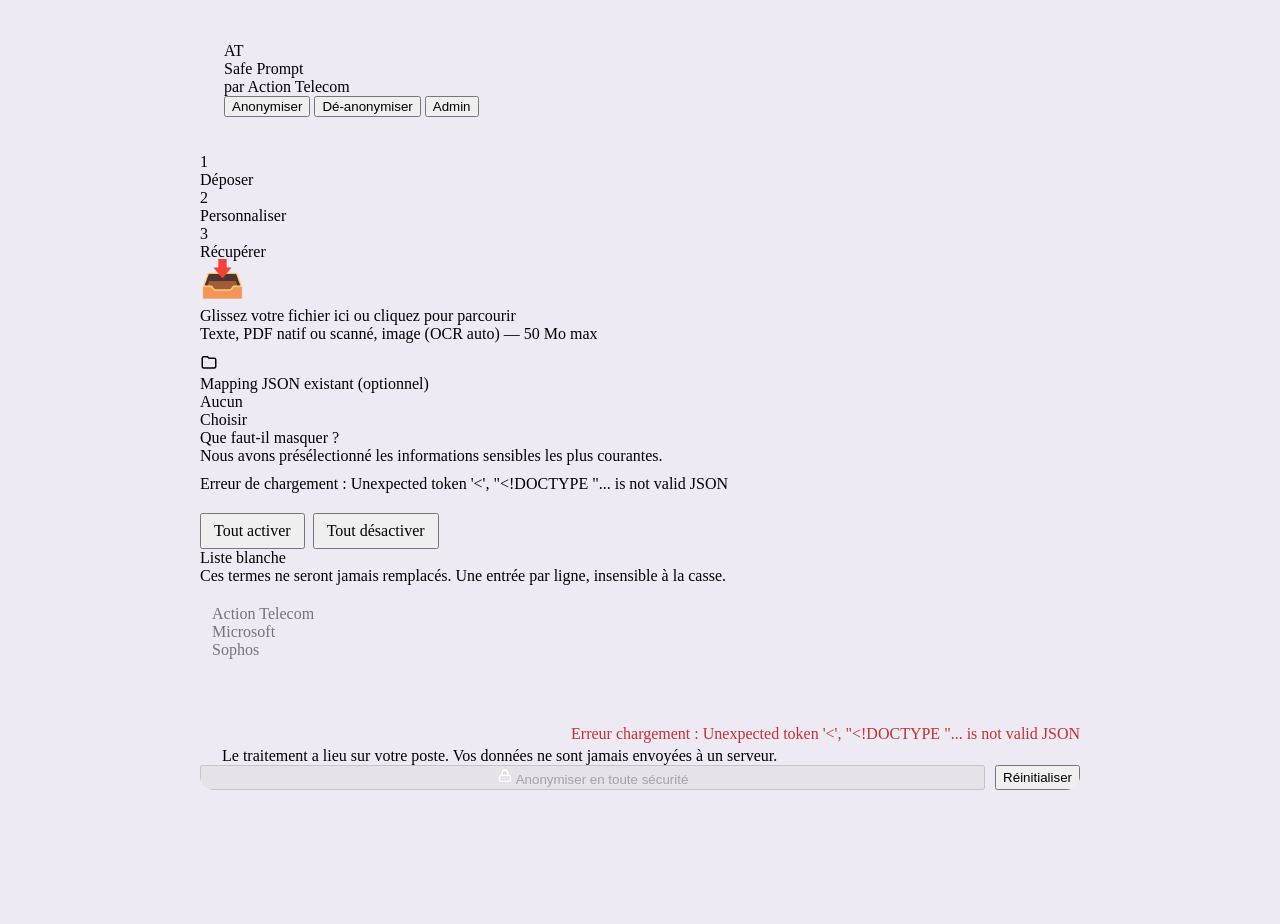
==== commit dad8c8c5: "feat(ui): refonte Direction B Action Telecom + offline fonts + palette PII étendue + stepper dynamiq" ====
--- a/templates/index.html
+++ b/templates/index.html
@@ -3,820 +3,756 @@
 <head>
   <meta charset="UTF-8" />
   <meta name="viewport" content="width=device-width, initial-scale=1.0" />
-  <title>Anonymiseur — Protection des données</title>
+  <title>Safe Prompt — Action Telecom</title>
+  <link rel="stylesheet" href="{{ url_for('static', filename='safe-prompt-b.css') }}">
   <style>
-    /* ── Variables charte Action Telecom ─────── */
-    :root {
-      --orange:      #F47920;
-      --orange-lt:   #FFF0E5;
-      --orange-dk:   #d9650d;
-      --purple:      #6B2FD9;
-      --purple-lt:   #F0EAFF;
-      --purple-dk:   #5522b8;
-      --bg:          #ECEEF2;
-      --surface:     #FFFFFF;
-      --border:      #DDE1E9;
-      --text:        #1C1F2E;
-      --muted:       #6B7280;
-      --shadow:      0 2px 12px rgba(0,0,0,.08);
-      --shadow-md:   0 6px 24px rgba(0,0,0,.10);
-      --radius:      12px;
-      --radius-sm:   8px;
+    /* ════════════════════════════════════════════════
+       Compléments à safe-prompt-b.css (résidus non couverts)
+    ══════════════════════════════════════════════════ */
+    body { margin: 0; background: #EDEAF4; min-height: 100vh; }
+    .sp-shell { max-width: 880px; margin: 24px auto; background: var(--sp-bg);
+                border: 1px solid var(--sp-line); border-radius: 14px;
+                overflow: hidden; box-shadow: var(--sp-shadow-lg); }
+    .ic { stroke-width: 2; fill: none; }
+
+    /* Header — variante en ligne (logo + nav + ocr badge) */
+    .sp-header { flex-direction: row; justify-content: space-between;
+                 padding: 18px 24px; gap: 18px; flex-wrap: wrap; }
+    .sp-nav { flex-wrap: wrap; }
+    .sp-ocr-badge { font: 600 11px/1 var(--sp-font-ui); padding: 6px 11px;
+                    border-radius: var(--sp-r-pill); cursor: pointer;
+                    border: 1px solid transparent; white-space: nowrap; }
+
+    /* Tab panels */
+    .sp-tab-panel { display: none; }
+    .sp-tab-panel.is-active { display: block; }
+
+    /* Drag-over visual sur dropzone */
+    .sp-dropzone { position: relative; }
+    .sp-dropzone input[type=file] { position: absolute; inset: 0;
+                                     opacity: 0; cursor: pointer; }
+    .sp-dropzone.drag-over { border-color: var(--sp-violet);
+                              background: var(--sp-violet-tint); }
+    .sp-dropzone-icon { font-size: 36px; line-height: 1; margin-bottom: 10px; }
+
+    /* File row : input caché + bouton sp-file-action en label */
+    .sp-file label.sp-file-action { cursor: pointer; }
+    .sp-file input[type=file] { display: none; }
+
+    /* Loader */
+    .sp-loader { display: none; align-items: center; justify-content: center;
+                 gap: 10px; padding: 14px; font: 500 13px/1 var(--sp-font-ui);
+                 color: var(--sp-muted); }
+    .sp-spinner { width: 18px; height: 18px;
+                  border: 2.5px solid var(--sp-line);
+                  border-top-color: var(--sp-violet); border-radius: 50%;
+                  animation: sp-spin .8s linear infinite; }
+    @keyframes sp-spin { to { transform: rotate(360deg); } }
+
+    /* Error banner */
+    .sp-error { display: none; padding: 12px 15px; background: #FBEAEA;
+                color: #8E1A1A; border: 1px solid #F1C2C2;
+                border-left: 4px solid #C53030; border-radius: var(--sp-r);
+                font: 500 13px/1.4 var(--sp-font-ui); }
+
+    /* Modal OCR */
+    .modal-backdrop { display: none; position: fixed; inset: 0;
+                      background: rgba(20,16,30,.55); z-index: 100;
+                      align-items: center; justify-content: center;
+                      padding: 20px; backdrop-filter: blur(3px); }
+    .modal-backdrop.open { display: flex; }
+    .modal { background: var(--sp-surface); border-radius: var(--sp-r-lg);
+             padding: 26px 28px; max-width: 540px; width: 100%;
+             box-shadow: var(--sp-shadow-lg); }
+    .modal h2 { font: 600 18px/1.2 var(--sp-font-display);
+                color: var(--sp-ink); margin: 0 0 10px; letter-spacing: -.01em; }
+    .modal > p { font: 400 14px/1.5 var(--sp-font-ui);
+                 color: var(--sp-text); margin: 0 0 16px; }
+    .modal .steps { background: var(--sp-violet-tint2);
+                    border: 1px solid var(--sp-line-soft);
+                    border-radius: var(--sp-r-sm); padding: 14px 18px;
+                    margin: 0 0 16px; }
+    .modal .steps ol { margin: 0; padding-left: 20px;
+                       font: 400 13px/1.6 var(--sp-font-ui);
+                       color: var(--sp-text); }
+    .modal .steps a { color: var(--sp-violet); font-weight: 600;
+                      text-decoration: none; }
+    .modal .steps a:hover { text-decoration: underline; }
+    .modal label { display: block; font: 600 13px/1 var(--sp-font-ui);
+                   color: var(--sp-ink); margin: 14px 0 6px; }
+    .modal input[type=text] { width: 100%; padding: 10px 12px;
+                              border: 1px solid var(--sp-line);
+                              border-radius: var(--sp-r-sm);
+                              font: 13px/1 var(--sp-font-mono);
+                              color: var(--sp-text); }
+    .modal input[type=text]:focus { outline: none; border-color: var(--sp-violet);
+                                     box-shadow: 0 0 0 3px var(--sp-violet-tint); }
+    .modal .msg { padding: 10px 13px; border-radius: var(--sp-r-sm);
+                  font: 500 13px/1.4 var(--sp-font-ui); margin-top: 10px;
+                  display: none; }
+    .modal .msg.ok  { background: #ECF7F1; color: #0C5E44;
+                      border: 1px solid #B2DFC7; }
+    .modal .msg.err { background: #FBEAEA; color: #8E1A1A;
+                      border: 1px solid #F1C2C2; }
+    .modal-footer { display: flex; gap: 10px; justify-content: flex-end;
+                    margin-top: 18px; }
+
+    /* Tags surlignés dans .sp-preview (fallback) */
+    .sp-preview .tag { background: var(--sp-violet-tint);
+                       color: var(--sp-violet); padding: 1px 5px;
+                       border-radius: 3px; font-weight: 500; }
+
+    /* Result preview grid */
+    .sp-preview-grid { display: grid; grid-template-columns: 1fr 1fr;
+                       gap: 14px; }
+    @media (max-width: 720px) {
+      .sp-preview-grid { grid-template-columns: 1fr; }
+      .sp-header { padding: 14px 18px; }
     }
-
-    /* ── Reset & base ─────────────────────────── */
-    *, *::before, *::after { box-sizing: border-box; margin: 0; padding: 0; }
-    body {
-      font-family: 'Segoe UI', system-ui, sans-serif;
-      background: var(--bg);
-      color: var(--text);
-      min-height: 100vh;
-    }
-
-    /* ── Header ───────────────────────────────── */
-    header {
-      background: var(--surface);
-      border-bottom: 1px solid var(--border);
-      padding: 14px 32px;
-      display: flex;
-      align-items: center;
-      gap: 14px;
-      box-shadow: var(--shadow);
-    }
-    header .logo {
-      width: 42px; height: 42px;
-      background: var(--orange);
-      border-radius: 10px;
-      display: flex; align-items: center; justify-content: center;
-      font-size: 13px; font-weight: 900;
-      color: #fff; letter-spacing: -.5px;
-      box-shadow: 0 2px 8px rgba(244,121,32,.35);
-      flex-shrink: 0;
-    }
-    header h1 { font-size: 1.15rem; font-weight: 700; color: var(--text); }
-    header p  { font-size: 0.76rem; color: var(--muted); margin-top: 1px; }
-
-    main {
-      max-width: 1280px;
-      margin: 0 auto;
-      padding: 32px 24px;
-    }
-
-    /* ── Tabs ─────────────────────────────────── */
-    .tabs {
-      display: flex; gap: 2px;
-      background: var(--surface);
-      border: 1px solid var(--border);
-      border-radius: var(--radius);
-      padding: 4px;
-      width: fit-content;
-      margin-bottom: 24px;
-      box-shadow: var(--shadow);
-    }
-    .tab-btn {
-      padding: 8px 24px;
-      border: none; background: transparent;
-      color: var(--muted); font-size: 0.88rem; font-weight: 500;
-      border-radius: var(--radius-sm); cursor: pointer;
-      transition: all .15s;
-    }
-    .tab-btn.active {
-      background: var(--purple);
-      color: #fff;
-      box-shadow: 0 2px 8px rgba(107,47,217,.30);
-    }
-    .tab-btn:hover:not(.active) { background: var(--bg); color: var(--text); }
-
-    .tab-panel { display: none; }
-    .tab-panel.active { display: block; }
-
-    /* ── Upload zone ──────────────────────────── */
-    .upload-area {
-      background: var(--surface);
-      border: 2px dashed var(--border);
-      border-radius: var(--radius);
-      padding: 44px 32px;
-      text-align: center;
-      cursor: pointer;
-      transition: border-color .2s, background .2s;
-      position: relative;
-      box-shadow: var(--shadow);
-    }
-    .upload-area:hover, .upload-area.drag-over {
-      border-color: var(--orange);
-      background: var(--orange-lt);
-    }
-    .upload-area input[type=file] {
-      position: absolute; inset: 0; opacity: 0; cursor: pointer;
-    }
-    .upload-icon { font-size: 2.4rem; margin-bottom: 12px; }
-    .upload-area h2 { font-size: .98rem; font-weight: 600; color: var(--text); margin-bottom: 6px; }
-    .upload-area p  { font-size: 0.81rem; color: var(--muted); line-height: 1.7; }
-    .upload-area .file-name {
-      margin-top: 14px; font-size: 0.85rem; color: var(--orange);
-      font-weight: 600;
-    }
-
-    /* ── Mapping row ──────────────────────────── */
-    .mapping-row {
-      margin-top: 14px;
-      display: flex; align-items: center; gap: 12px;
-      background: var(--surface);
-      border: 1px solid var(--border);
-      border-radius: var(--radius-sm);
-      padding: 11px 16px;
-      box-shadow: var(--shadow);
-    }
-    .mapping-row label { font-size: 0.84rem; color: var(--muted); flex: 1; }
-    .mapping-row .mapping-file-name { font-size: 0.81rem; color: var(--orange); font-weight: 500; }
-    .btn-ghost {
-      padding: 6px 14px; border-radius: var(--radius-sm);
-      border: 1px solid var(--border); background: var(--bg);
-      color: var(--muted); font-size: 0.81rem; cursor: pointer;
-      transition: all .15s; white-space: nowrap;
-      position: relative; overflow: hidden;
-    }
-    .btn-ghost input[type=file] {
-      position: absolute; inset: 0; opacity: 0; cursor: pointer;
-    }
-    .btn-ghost:hover { border-color: var(--orange); color: var(--orange); background: var(--orange-lt); }
-
-    /* ── Action buttons ───────────────────────── */
-    .actions { margin-top: 18px; display: flex; gap: 10px; }
-    .btn-primary {
-      padding: 10px 28px; border-radius: var(--radius-sm);
-      background: var(--purple);
-      color: #fff; font-size: 0.9rem; font-weight: 600;
-      border: none; cursor: pointer;
-      transition: background .15s, box-shadow .15s;
-      box-shadow: 0 2px 10px rgba(107,47,217,.30);
-    }
-    .btn-primary:hover  { background: var(--purple-dk); box-shadow: 0 4px 16px rgba(107,47,217,.40); }
-    .btn-primary:active { background: var(--purple-dk); }
-    .btn-primary:disabled { background: #c8b8f0; cursor: not-allowed; box-shadow: none; }
-
-    .btn-secondary {
-      padding: 10px 22px; border-radius: var(--radius-sm);
-      background: var(--surface); border: 1px solid var(--border);
-      color: var(--muted); font-size: 0.87rem; font-weight: 500;
-      cursor: pointer; transition: all .15s;
-    }
-    .btn-secondary:hover { border-color: var(--orange); color: var(--orange); background: var(--orange-lt); }
-
-    /* ── Loader ───────────────────────────────── */
-    #loader {
-      display: none;
-      align-items: center; gap: 10px;
-      margin-top: 18px; font-size: 0.87rem; color: var(--muted);
-    }
-    .spinner {
-      width: 18px; height: 18px;
-      border: 2px solid var(--border);
-      border-top-color: var(--orange);
-      border-radius: 50%;
-      animation: spin .7s linear infinite;
-    }
-    @keyframes spin { to { transform: rotate(360deg); } }
-
-    /* ── Error ────────────────────────────────── */
-    #error-box {
-      display: none;
-      margin-top: 18px;
-      background: #FFF0F0; border: 1px solid #FFCDD2;
-      border-left: 4px solid #e53935;
-      border-radius: var(--radius-sm); padding: 12px 16px;
-      color: #c62828; font-size: 0.87rem;
-    }
-
-    /* ── Results ──────────────────────────────── */
-    #results { display: none; margin-top: 28px; }
-
-    .results-grid {
-      display: grid;
-      grid-template-columns: 1fr 1fr;
-      gap: 18px;
-      margin-bottom: 20px;
-    }
-    @media (max-width: 768px) { .results-grid { grid-template-columns: 1fr; } }
-
-    .result-card {
-      background: var(--surface);
-      border: 1px solid var(--border);
-      border-radius: var(--radius);
-      overflow: hidden;
-      box-shadow: var(--shadow);
-    }
-    .result-card-header {
-      padding: 11px 16px;
-      display: flex; align-items: center; justify-content: space-between;
-      border-bottom: 1px solid var(--border);
-      background: #FAFBFC;
-    }
-    .result-card-header span {
-      font-size: 0.78rem; font-weight: 700; color: var(--muted);
-      text-transform: uppercase; letter-spacing: .06em;
-    }
-    .badge {
-      font-size: 0.7rem; padding: 2px 9px; border-radius: 20px;
-      font-weight: 700; text-transform: uppercase; letter-spacing: .04em;
-    }
-    .badge-original { background: #E6F7EE; color: #1B7F4A; }
-    .badge-anon     { background: var(--purple-lt); color: var(--purple); }
-
-    .result-text {
-      padding: 14px 16px;
-      font-family: 'Cascadia Code', 'Consolas', monospace;
-      font-size: 0.79rem;
-      line-height: 1.75;
-      white-space: pre-wrap;
-      word-break: break-word;
-      max-height: 360px;
-      overflow-y: auto;
-      color: #374151;
-    }
-    .result-text::-webkit-scrollbar { width: 5px; }
-    .result-text::-webkit-scrollbar-track { background: #f9fafb; }
-    .result-text::-webkit-scrollbar-thumb { background: var(--border); border-radius: 3px; }
-
-    /* Tags anonymisés */
-    .result-text .tag {
-      background: var(--purple-lt);
-      color: var(--purple);
-      border-radius: 4px;
-      padding: 1px 5px;
-      font-weight: 700;
-      border: 1px solid #D4C0F7;
-    }
-
-    /* ── Summary ──────────────────────────────── */
-    #summary-section {
-      background: var(--surface);
-      border: 1px solid var(--border);
-      border-radius: var(--radius);
-      overflow: hidden;
-      margin-bottom: 20px;
-      box-shadow: var(--shadow);
-    }
-    #summary-section .section-header {
-      padding: 13px 18px;
-      border-bottom: 1px solid var(--border);
-      display: flex; align-items: center; justify-content: space-between;
-      background: #FAFBFC;
-    }
-    #summary-section .section-header h3 { font-size: 0.88rem; font-weight: 700; color: var(--text); }
-    #summary-count { font-size: 0.79rem; color: var(--muted); }
-
-    #summary-body { padding: 16px 18px; display: flex; flex-wrap: wrap; gap: 22px; }
-
-    .category-block h4 {
-      font-size: 0.72rem; text-transform: uppercase; letter-spacing: .07em;
-      color: var(--orange); font-weight: 700; margin-bottom: 8px;
-    }
-    .category-block table { border-collapse: collapse; }
-    .category-block td {
-      padding: 4px 10px; font-size: 0.81rem;
-      border-bottom: 1px solid #f3f4f6;
-    }
-    .category-block td:first-child {
-      font-family: monospace; color: var(--purple); font-weight: 700;
-      padding-right: 18px;
-    }
-    .category-block td:last-child { color: var(--muted); }
-
-    /* ── Download bar ─────────────────────────── */
-    .download-bar { display: flex; gap: 10px; flex-wrap: wrap; }
-
-    /* ── Modal OCR ────────────────────────────── */
-    .modal-backdrop {
-      display: none; position: fixed; inset: 0;
-      background: rgba(28,31,46,.55); z-index: 100;
-      align-items: center; justify-content: center;
-      backdrop-filter: blur(4px);
-    }
-    .modal-backdrop.open { display: flex; }
-    .modal {
-      background: var(--surface); border: 1px solid var(--border);
-      border-radius: 16px; padding: 28px 32px;
-      width: min(520px, 94vw); box-shadow: var(--shadow-md);
-    }
-    .modal h2 { font-size: 1rem; font-weight: 700; color: var(--text); margin-bottom: 6px; }
-    .modal p  { font-size: .83rem; color: var(--muted); margin-bottom: 16px; line-height: 1.65; }
-    .modal label { display: block; font-size: .8rem; color: var(--muted); font-weight: 500; margin-bottom: 5px; }
-    .modal input[type=text] {
-      width: 100%; padding: 9px 12px; border-radius: var(--radius-sm);
-      background: var(--bg); border: 1px solid var(--border);
-      color: var(--text); font-size: .87rem; outline: none;
-      transition: border-color .15s;
-    }
-    .modal input[type=text]:focus { border-color: var(--orange); box-shadow: 0 0 0 3px rgba(244,121,32,.12); }
-    .modal .modal-footer { display: flex; gap: 10px; margin-top: 18px; justify-content: flex-end; }
-    .modal .msg { font-size: .8rem; margin-top: 10px; padding: 9px 13px; border-radius: var(--radius-sm); }
-    .modal .msg.ok  { background: #E6F7EE; color: #1B7F4A; border: 1px solid #B2DFC7; }
-    .modal .msg.err { background: #FFF0F0; color: #c62828; border: 1px solid #FFCDD2; }
-    .modal .steps { background: var(--bg); border-radius: var(--radius-sm); padding: 14px 16px; margin-bottom: 16px; border: 1px solid var(--border); }
-    .modal .steps ol { padding-left: 18px; }
-    .modal .steps li { font-size: .82rem; color: var(--muted); margin-bottom: 7px; line-height: 1.55; }
-    .modal .steps a  { color: var(--orange); text-decoration: none; font-weight: 500; }
-    .modal .steps a:hover { text-decoration: underline; }
-
-    /* ── Error dé-anonymiser ──────────────────── */
-    #error-box-da {
-      display: none; margin-top: 18px;
-      background: #FFF0F0; border: 1px solid #FFCDD2;
-      border-left: 4px solid #e53935;
-      border-radius: var(--radius-sm); padding: 12px 16px;
-      color: #c62828; font-size: .87rem;
-    }
-
-    /* ── Copy button ──────────────────────────── */
-    .btn-copy {
-      padding: 4px 10px; border-radius: var(--radius-sm);
-      border: 1px solid var(--border); background: transparent;
-      color: var(--muted); font-size: 0.75rem; cursor: pointer;
-      transition: all .15s; white-space: nowrap;
-    }
-    .btn-copy:hover { border-color: var(--purple); color: var(--purple); background: var(--purple-lt); }
-    .btn-copy.copied { background: #E6F7EE; color: #1B7F4A; border-color: #B2DFC7; }
-
-    /* ── Mapping password row ─────────────────── */
-    .mapping-pw-row {
-      margin-top: 10px;
-      display: flex; align-items: center; gap: 10px;
-      background: var(--surface); border: 1px solid var(--border);
-      border-radius: var(--radius-sm); padding: 10px 14px;
-      box-shadow: var(--shadow);
-    }
-    .mapping-pw-row label { font-size: 0.82rem; color: var(--muted); white-space: nowrap; flex-shrink: 0; }
-    .mapping-pw-row input[type=password] {
-      flex: 1; padding: 6px 10px; border-radius: var(--radius-sm);
-      border: 1px solid var(--border); background: var(--bg);
-      color: var(--text); font-size: 0.84rem; outline: none;
-      transition: border-color .15s;
-    }
-    .mapping-pw-row input[type=password]:focus { border-color: var(--purple); box-shadow: 0 0 0 3px rgba(107,47,217,.10); }
-    .mapping-pw-row .hint { font-size: 0.74rem; color: var(--muted); white-space: nowrap; }
-
-    /* ── Session mapping banner ───────────────── */
-    .session-banner {
-      margin-top: 14px;
-      display: flex; align-items: center; gap: 12px;
-      background: #EFF6FF; border: 1px solid #BFDBFE;
-      border-left: 4px solid #3B82F6;
-      border-radius: var(--radius-sm); padding: 11px 16px;
-      font-size: 0.84rem; color: #1D4ED8;
-    }
-    .session-banner span { flex: 1; line-height: 1.55; }
-    .btn-clear-session {
-      padding: 5px 12px; border-radius: var(--radius-sm);
-      border: 1px solid #93C5FD; background: #DBEAFE;
-      color: #1D4ED8; font-size: 0.78rem; cursor: pointer;
-      transition: all .15s; white-space: nowrap;
-    }
-    .btn-clear-session:hover { background: #BFDBFE; }
-
-    /* ── Admin ────────────────────────────────── */
-    .admin-grid { display: grid; grid-template-columns: 1fr 1fr; gap: 18px; margin-bottom: 18px; }
-    @media (max-width: 768px) { .admin-grid { grid-template-columns: 1fr; } }
-    .admin-card {
-      background: var(--surface); border: 1px solid var(--border);
-      border-radius: var(--radius); overflow: hidden; box-shadow: var(--shadow);
-    }
-    .admin-card-header {
-      padding: 12px 18px; border-bottom: 1px solid var(--border);
-      background: #FAFBFC; font-size: 0.85rem; font-weight: 700; color: var(--text);
-      display: flex; align-items: center; justify-content: space-between;
-    }
-    .admin-card-body { padding: 16px 18px; }
-    .categories-block {
-      background: var(--surface); border: 1px solid var(--border); border-radius: var(--radius);
-      padding: 14px 18px; margin: 18px 0; box-shadow: var(--shadow);
-    }
-    .categories-block summary {
-      cursor: pointer; font-weight: 600; color: var(--text);
-      font-size: 0.92rem; user-select: none; display: flex; align-items: center; gap: 10px;
-    }
-    .categories-block summary::marker { color: var(--purple); }
-    .cat-badge {
-      background: var(--purple-lt); color: var(--purple-dk);
-      padding: 2px 10px; border-radius: 12px; font-size: 0.72rem; font-weight: 600;
-    }
-    .categories-grid {
-      display: grid; grid-template-columns: repeat(auto-fill, minmax(180px, 1fr));
-      gap: 8px 14px; margin-top: 14px; padding-top: 12px; border-top: 1px solid var(--border);
-    }
-    .cat-toggle {
-      display: flex; align-items: center; gap: 8px;
-      font-size: 0.84rem; color: var(--text); cursor: pointer;
-      padding: 4px 6px; border-radius: 6px;
-    }
-    .cat-toggle:hover { background: var(--bg); }
-    .cat-toggle input { accent-color: var(--purple); cursor: pointer; }
-    .categories-actions {
-      display: flex; gap: 10px; align-items: center;
-      margin-top: 10px; padding-top: 10px; border-top: 1px solid var(--border);
-    }
-    .btn-ghost-sm {
-      background: transparent; border: 1px solid var(--border); color: var(--muted);
-      padding: 4px 12px; border-radius: 6px; font-size: 0.78rem; cursor: pointer;
-      transition: all .15s;
-    }
-    .btn-ghost-sm:hover { border-color: var(--purple); color: var(--purple); }
-    .cat-status { font-size: 0.78rem; color: var(--muted); margin-left: auto; }
-    .cat-status.ok { color: #1B7F4A; }
-    .cat-status.err { color: #e53935; }
-    .wl-help {
-      font-size: 0.78rem; color: var(--muted); margin: 10px 0 8px;
-      padding-top: 10px; border-top: 1px solid var(--border);
-    }
-    .wl-textarea {
-      width: 100%; min-height: 100px; padding: 10px 12px;
-      border: 1px solid var(--border); border-radius: var(--radius-sm);
-      font-family: 'Consolas', 'Courier New', monospace; font-size: 0.84rem;
-      color: var(--text); background: var(--surface); resize: vertical;
-    }
-    .wl-textarea:focus { outline: none; border-color: var(--purple); box-shadow: 0 0 0 2px var(--purple-lt); }
-
-    .admin-info-row {
-      display: flex; justify-content: space-between; align-items: flex-start;
-      padding: 7px 0; border-bottom: 1px solid #f3f4f6; font-size: 0.83rem;
-    }
-    .admin-info-row:last-child { border-bottom: none; }
-    .admin-info-row .key { color: var(--muted); flex-shrink: 0; padding-right: 10px; }
-    .admin-info-row .val { color: var(--text); font-family: monospace; font-size: 0.78rem; text-align: right; word-break: break-all; }
-    .log-viewer {
-      background: #1e1e2e; border-radius: var(--radius-sm);
-      padding: 12px 14px; font-family: 'Cascadia Code','Consolas',monospace; font-size: 0.74rem;
-      color: #a6adc8; line-height: 1.6; max-height: 320px; overflow-y: auto;
-      white-space: pre-wrap; word-break: break-word;
-      border: 1px solid #313244;
-    }
-    .log-viewer::-webkit-scrollbar { width: 5px; }
-    .log-viewer::-webkit-scrollbar-thumb { background: #45475a; border-radius: 3px; }
-    .btn-danger {
-      padding: 8px 18px; border-radius: var(--radius-sm);
-      background: #fee2e2; border: 1px solid #fca5a5;
-      color: #dc2626; font-size: 0.85rem; font-weight: 600;
-      cursor: pointer; transition: all .15s;
-    }
-    .btn-danger:hover { background: #dc2626; color: #fff; border-color: #dc2626; }
-    .admin-action-msg { font-size: .8rem; margin-top: 8px; display: none; }
+    .sp-preview-head { display: flex; align-items: center; gap: 8px;
+                       font: 600 11px/1 var(--sp-font-mono);
+                       letter-spacing: .08em; text-transform: uppercase;
+                       color: var(--sp-muted); margin-bottom: 7px; }
+    .sp-preview-head .meta { color: var(--sp-green); font-weight: 500;
+                              text-transform: none; letter-spacing: 0; }
+    .sp-preview { max-height: 320px; overflow-y: auto;
+                  white-space: pre-wrap; word-break: break-word; }
+
+    /* Summary catégories */
+    .sp-summary-cat { background: var(--sp-surface);
+                      border: 1px solid var(--sp-line);
+                      border-radius: var(--sp-r); padding: 12px 14px;
+                      margin-bottom: 10px; }
+    .sp-summary-cat h4 { font: 600 12px/1 var(--sp-font-display);
+                         color: var(--sp-violet); margin: 0 0 8px;
+                         text-transform: uppercase; letter-spacing: .06em; }
+    .sp-summary-cat table { width: 100%; border-collapse: collapse;
+                            font: 12px/1.4 var(--sp-font-mono); }
+    .sp-summary-cat td { padding: 4px 8px 4px 0;
+                         border-bottom: 1px solid var(--sp-line-soft);
+                         color: var(--sp-text); vertical-align: top; }
+    .sp-summary-cat tr:last-child td { border-bottom: 0; }
+    .sp-summary-cat td:first-child { color: var(--sp-violet);
+                                     font-weight: 500; width: 40%; }
+
+    /* Categories grid (sp-toggle-row container) */
+    .sp-cats-container { margin-top: 10px; }
+    .sp-cats-actions { display: flex; gap: 8px; align-items: center;
+                       margin-top: 10px; padding-top: 10px;
+                       border-top: 1px solid var(--sp-line-soft); }
+    .sp-cat-status { font: 500 11px/1 var(--sp-font-ui);
+                     color: var(--sp-muted); margin-left: auto; }
+    .sp-cat-status.ok  { color: var(--sp-green); }
+    .sp-cat-status.err { color: #C53030; }
+
+    /* Whitelist textarea */
+    .sp-textarea { width: 100%; min-height: 100px; padding: 10px 12px;
+                   border: 1px solid var(--sp-line);
+                   border-radius: var(--sp-r-sm);
+                   font: 13px/1.55 var(--sp-font-mono);
+                   color: var(--sp-text); background: var(--sp-surface);
+                   resize: vertical; }
+    .sp-textarea:focus { outline: none; border-color: var(--sp-violet);
+                         box-shadow: 0 0 0 3px var(--sp-violet-tint); }
+
+    /* Session banner */
+    .sp-session-banner { display: none; align-items: center; gap: 10px;
+                         background: var(--sp-violet-tint);
+                         border: 1px solid #D9CCEF;
+                         border-radius: var(--sp-r); padding: 11px 14px;
+                         font: 500 13px/1.4 var(--sp-font-ui); color: #5B4A7A; }
+    .sp-session-banner button { margin-left: auto; background: transparent;
+                                 border: 0; color: var(--sp-violet);
+                                 cursor: pointer; font: 600 13px/1 var(--sp-font-ui); }
+
+    /* Mapping password row */
+    .sp-pw-row { display: flex; align-items: center; gap: 12px;
+                 padding: 12px 14px; background: var(--sp-surface);
+                 border: 1px solid var(--sp-line);
+                 border-radius: var(--sp-r); }
+    .sp-pw-row label { font: 600 13px/1 var(--sp-font-ui);
+                       color: var(--sp-ink); flex-shrink: 0; }
+    .sp-pw-row input { flex: 1; padding: 9px 11px;
+                       border: 1px solid var(--sp-line);
+                       border-radius: var(--sp-r-sm);
+                       font: 13px/1 var(--sp-font-mono); color: var(--sp-text); }
+    .sp-pw-row input:focus { outline: none; border-color: var(--sp-violet);
+                              box-shadow: 0 0 0 3px var(--sp-violet-tint); }
+    .sp-pw-row .hint { font: 500 11px/1 var(--sp-font-ui);
+                       color: var(--sp-muted); flex-shrink: 0; }
+
+    /* Admin */
+    .sp-admin-grid { display: grid; grid-template-columns: 1fr 1fr;
+                     gap: 14px; }
+    @media (max-width: 720px) { .sp-admin-grid { grid-template-columns: 1fr; } }
+    .sp-admin-card { background: var(--sp-surface);
+                     border: 1px solid var(--sp-line);
+                     border-radius: var(--sp-r); padding: 14px 16px; }
+    .sp-admin-card h3 { font: 600 13px/1 var(--sp-font-display);
+                         color: var(--sp-ink); margin: 0 0 12px;
+                         display: flex; align-items: center; gap: 8px; }
+    .sp-admin-row { display: flex; justify-content: space-between; gap: 12px;
+                    padding: 6px 0; border-bottom: 1px solid var(--sp-line-soft);
+                    font: 12px/1.4 var(--sp-font-ui); }
+    .sp-admin-row:last-child { border-bottom: 0; }
+    .sp-admin-row .k { color: var(--sp-muted); }
+    .sp-admin-row .v { color: var(--sp-text); font-family: var(--sp-font-mono);
+                       text-align: right; word-break: break-all; }
+    .sp-log-viewer { background: #1A1726; border-radius: var(--sp-r-sm);
+                     padding: 12px 14px; font: 11px/1.65 var(--sp-font-mono);
+                     color: #C7C0DB; max-height: 320px; overflow-y: auto;
+                     white-space: pre-wrap; word-break: break-word; }
+    .sp-btn--danger { background: #FBEAEA; color: #8E1A1A;
+                       border-color: #F1C2C2; }
+    .sp-btn--danger:hover { background: #8E1A1A; color: #fff;
+                             border-color: #8E1A1A; }
+    .sp-admin-msg { display: none; font: 500 12px/1 var(--sp-font-ui);
+                    margin-top: 8px; }
+    .sp-admin-msg.ok  { color: var(--sp-green); }
+    .sp-admin-msg.err { color: #C53030; }
+
+    /* Petits boutons */
+    .sp-btn--sm { padding: 7px 12px; font: 500 12px/1 var(--sp-font-ui); }
+
+    /* Bouton « copier » avec état Copié */
+    .sp-btn.copied { background: #ECF7F1 !important; color: var(--sp-green) !important;
+                     border-color: #B2DFC7 !important; }
   </style>
 </head>
 <body>
 
-<header>
-  <div class="logo">AT</div>
-  <div>
-    <h1>Anonymiseur de données sensibles</h1>
-    <p>Protégez vos données personnelles avant de les soumettre à un outil IA</p>
-  </div>
-  <div style="margin-left:auto;display:flex;align-items:center;gap:12px">
-    <span id="header-ocr-badge" style="font-size:.78rem;padding:4px 10px;border-radius:20px;font-weight:600;cursor:pointer"
+<div class="sp-shell sp-app">
+
+  <!-- ════════════════════════════════════════════════
+       Header — Logo + Nav + Badge OCR
+  ══════════════════════════════════════════════════ -->
+  <header class="sp-header">
+    <div class="sp-brand">
+      <div class="sp-logo">AT</div>
+      <div>
+        <div class="sp-brand-name">Safe Prompt</div>
+        <div class="sp-brand-sub">par Action Telecom</div>
+      </div>
+    </div>
+    <nav class="sp-nav">
+      <button class="tab-btn is-active" data-tab="anon">Anonymiser</button>
+      <button class="tab-btn" data-tab="deanon">Dé-anonymiser</button>
+      <button class="tab-btn" data-tab="admin">Admin</button>
+    </nav>
+    <span id="header-ocr-badge" class="sp-ocr-badge"
           onclick="openOcrModal()" title="Configurer Tesseract OCR"></span>
-  </div>
-</header>
-
-<!-- ══ Modale configuration OCR ══════════════════════ -->
-<div class="modal-backdrop" id="ocr-modal">
-  <div class="modal">
-    <h2>⚙ Configuration Tesseract OCR</h2>
-    <p>Tesseract est requis pour analyser les <strong>images</strong> et les <strong>PDF scannés</strong>.
-       Il s'installe séparément (gratuit, open-source).</p>
-
-    <div class="steps">
-      <ol>
-        <li>Téléchargez l'installeur Windows :<br>
-            <a href="https://github.com/UB-Mannheim/tesseract/wiki" target="_blank">
-              https://github.com/UB-Mannheim/tesseract/wiki
-            </a>
-        </li>
-        <li>Lancez l'installeur — cochez <strong>"French"</strong> dans les langues.</li>
-        <li>Notez le dossier d'installation (ex : <code>C:\Program Files\Tesseract-OCR</code>).</li>
-        <li>Collez le chemin complet vers <strong>tesseract.exe</strong> ci-dessous.</li>
-      </ol>
-    </div>
-
-    <label for="tesseract-path-input">Chemin vers tesseract.exe</label>
-    <input type="text" id="tesseract-path-input"
-           placeholder="C:\Program Files\Tesseract-OCR\tesseract.exe" />
-    <div id="ocr-modal-msg" style="display:none" class="msg"></div>
-
-    <div class="modal-footer">
-      <button class="btn-secondary" onclick="closeOcrModal()">Fermer</button>
-      <button class="btn-primary" onclick="saveTesseractPath()">✔ Valider</button>
+  </header>
+
+  <!-- ════════════════════════════════════════════════
+       Modale Tesseract OCR
+  ══════════════════════════════════════════════════ -->
+  <div class="modal-backdrop" id="ocr-modal">
+    <div class="modal">
+      <h2>⚙ Configuration Tesseract OCR</h2>
+      <p>Tesseract est requis pour analyser les <strong>images</strong> et les
+         <strong>PDF scannés</strong>. Il s'installe séparément (gratuit, open-source).</p>
+
+      <div class="steps">
+        <ol>
+          <li>Téléchargez l'installeur Windows :<br>
+              <a href="https://github.com/UB-Mannheim/tesseract/wiki" target="_blank">
+                https://github.com/UB-Mannheim/tesseract/wiki
+              </a>
+          </li>
+          <li>Lancez l'installeur — cochez <strong>"French"</strong> dans les langues.</li>
+          <li>Notez le dossier d'installation (ex : <code>C:\Program Files\Tesseract-OCR</code>).</li>
+          <li>Collez le chemin complet vers <strong>tesseract.exe</strong> ci-dessous.</li>
+        </ol>
+      </div>
+
+      <label for="tesseract-path-input">Chemin vers tesseract.exe</label>
+      <input type="text" id="tesseract-path-input"
+             placeholder="C:\Program Files\Tesseract-OCR\tesseract.exe" />
+      <div id="ocr-modal-msg" class="msg"></div>
+
+      <div class="modal-footer">
+        <button class="sp-btn sp-btn--ghost" onclick="closeOcrModal()">Fermer</button>
+        <button class="sp-btn sp-btn--primary" onclick="saveTesseractPath()">✔ Valider</button>
+      </div>
     </div>
   </div>
-</div>
-
-<main>
-
-  <!-- ── Tabs ─────────────────────────────────── -->
-  <div class="tabs">
-    <button class="tab-btn active" data-tab="anon">Anonymiser</button>
-    <button class="tab-btn" data-tab="deanon">Dé-anonymiser</button>
-    <button class="tab-btn" data-tab="admin">⚙ Admin</button>
+
+  <!-- ════════════════════════════════════════════════
+       TAB : ANONYMISER
+  ══════════════════════════════════════════════════ -->
+  <div class="sp-tab-panel is-active" id="tab-anon">
+
+    <div class="sp-steps" id="anon-steps">
+      <div class="sp-step sp-step--active" data-step="1">
+        <div class="sp-step-dot">1</div>
+        <span class="sp-step-label">Déposer</span>
+      </div>
+      <div class="sp-step-line" data-line="1-2"></div>
+      <div class="sp-step sp-step--todo" data-step="2">
+        <div class="sp-step-dot">2</div>
+        <span class="sp-step-label">Personnaliser</span>
+      </div>
+      <div class="sp-step-line" data-line="2-3"></div>
+      <div class="sp-step sp-step--todo" data-step="3">
+        <div class="sp-step-dot">3</div>
+        <span class="sp-step-label">Récupérer</span>
+      </div>
+    </div>
+
+    <div class="sp-panel">
+
+      <!-- Drop zone -->
+      <div class="sp-dropzone" id="drop-zone">
+        <input type="file" id="file-input"
+               accept=".txt,.log,.csv,.json,.xml,.html,.md,.cfg,.ini,.conf,.yaml,.yml,.toml,.pdf,.png,.jpg,.jpeg,.bmp,.tiff,.tif,.webp,.gif" />
+        <div class="sp-dropzone-icon" id="upload-icon">📥</div>
+        <div class="sp-dropzone-title">Glissez votre fichier ici ou cliquez pour parcourir</div>
+        <div class="sp-dropzone-hint">Texte, PDF natif ou scanné, image (OCR auto) — 50 Mo max</div>
+        <div class="sp-dropzone-hint" id="ocr-status-badge" style="margin-top:8px"></div>
+        <div class="sp-dropzone-hint" id="file-label" style="margin-top:10px;color:var(--sp-violet);font-weight:600"></div>
+      </div>
+
+      <!-- Mapping optionnel -->
+      <div class="sp-file">
+        <div class="sp-file-ic">
+          <svg width="18" height="18" viewBox="0 0 24 24" class="ic" stroke="currentColor">
+            <path d="M3 7a2 2 0 012-2h5l2 2h7a2 2 0 012 2v9a2 2 0 01-2 2H5a2 2 0 01-2-2V7z"/>
+          </svg>
+        </div>
+        <div class="sp-file-text">
+          <div class="sp-file-name">Mapping JSON existant
+            <span style="color:var(--sp-muted);font-weight:500">(optionnel)</span></div>
+          <div class="sp-file-meta" id="mapping-label">Aucun</div>
+        </div>
+        <label class="sp-file-action" for="mapping-input">Choisir</label>
+        <input type="file" id="mapping-input" accept=".json" />
+      </div>
+
+      <!-- Catégories -->
+      <div>
+        <div class="sp-section-title">Que faut-il masquer&nbsp;?</div>
+        <div class="sp-section-help">
+          Nous avons présélectionné les informations sensibles les plus courantes.
+          <span id="cat-summary-count" style="color:var(--sp-violet);font-weight:600"></span>
+        </div>
+        <div id="categories-grid" class="sp-cats-container">Chargement…</div>
+        <div class="sp-cats-actions">
+          <button type="button" class="sp-btn sp-btn--ghost sp-btn--sm"
+                  onclick="setAllCategories(true)">Tout activer</button>
+          <button type="button" class="sp-btn sp-btn--ghost sp-btn--sm"
+                  onclick="setAllCategories(false)">Tout désactiver</button>
+          <span id="cat-save-status" class="sp-cat-status"></span>
+        </div>
+      </div>
+
+      <!-- Liste blanche -->
+      <div>
+        <div class="sp-section-title">Liste blanche</div>
+        <div class="sp-section-help">
+          Ces termes ne seront jamais remplacés. Une entrée par ligne, insensible à la casse.
+          <span id="wl-count" style="color:var(--sp-violet);font-weight:600"></span>
+        </div>
+        <textarea id="ner-whitelist-input" class="sp-textarea" rows="5"
+                  style="margin-top:10px"
+                  placeholder="Action Telecom&#10;Microsoft&#10;Sophos"></textarea>
+        <div style="display:flex;justify-content:flex-end;margin-top:6px">
+          <span id="wl-save-status" class="sp-cat-status"></span>
+        </div>
+      </div>
+
+      <!-- Banner confidentialité -->
+      <div class="sp-note sp-note--info">
+        <svg width="18" height="18" viewBox="0 0 24 24" class="ic" stroke="var(--sp-violet)">
+          <path d="M12 22s8-4 8-10V5l-8-3-8 3v7c0 6 8 10 8 10z"/>
+        </svg>
+        Le traitement a lieu sur votre poste. Vos données ne sont jamais envoyées à un serveur.
+      </div>
+
+      <!-- Erreurs / loader -->
+      <div id="error-box" class="sp-error"></div>
+      <div id="loader" class="sp-loader">
+        <div class="sp-spinner"></div> Analyse en cours…
+      </div>
+
+      <!-- Actions principales -->
+      <div style="display:flex;gap:10px">
+        <button class="sp-btn sp-btn--primary sp-btn--block" id="btn-anonymize" disabled
+                style="flex:1">
+          <svg width="16" height="16" viewBox="0 0 24 24" class="ic" stroke="#fff">
+            <rect x="4" y="11" width="16" height="9" rx="2"/>
+            <path d="M8 11V7a4 4 0 018 0v4"/>
+          </svg>
+          Anonymiser en toute sécurité
+        </button>
+        <button class="sp-btn sp-btn--ghost" id="btn-reset" type="button">Réinitialiser</button>
+      </div>
+
+      <!-- ════════════════ RÉSULTAT ════════════════ -->
+      <div id="results" style="display:none">
+        <div class="sp-result" style="margin-top:8px">
+          <div class="sp-result-ic">
+            <svg width="28" height="28" viewBox="0 0 24 24" class="ic"
+                 stroke="currentColor" stroke-width="2.4">
+              <circle cx="12" cy="12" r="10"/>
+              <path d="M8 12l3 3 5-6"/>
+            </svg>
+          </div>
+          <h2>Votre texte est prêt</h2>
+          <p><strong id="summary-count">…</strong> ont été masquées.
+             Vous pouvez le copier dans votre outil IA en toute sérénité.</p>
+        </div>
+
+        <div class="sp-preview-grid" style="margin-top:18px">
+          <div>
+            <div class="sp-preview-head">
+              <span>Texte extrait</span>
+              <span class="meta" id="extraction-method" style="display:none"></span>
+            </div>
+            <div class="sp-preview" id="original-text"></div>
+          </div>
+          <div>
+            <div class="sp-preview-head">
+              <span>Anonymisé</span>
+              <button id="btn-copy-anon" class="sp-btn sp-btn--ghost sp-btn--sm"
+                      style="margin-left:auto"
+                      onclick="copyEl('anon-text','btn-copy-anon')">📋 Copier</button>
+            </div>
+            <div class="sp-preview" id="anon-text"></div>
+          </div>
+        </div>
+
+        <div id="summary-section" style="margin-top:18px">
+          <div class="sp-section-help" style="margin-bottom:10px">
+            Données détectées et remplacées
+          </div>
+          <div id="summary-body"></div>
+        </div>
+
+        <div style="display:flex;gap:10px;flex-wrap:wrap;margin-top:14px">
+          <button class="sp-btn sp-btn--primary" id="btn-dl-anon" style="flex:1;min-width:220px">
+            ⬇ Texte anonymisé (.txt)
+          </button>
+          <button class="sp-btn sp-btn--ghost" id="btn-dl-mapping">⬇ Mapping JSON</button>
+          <button id="btn-copy-anon2" class="sp-btn sp-btn--ghost"
+                  onclick="copyEl('anon-text','btn-copy-anon2')">📋 Copier</button>
+        </div>
+
+        <div class="sp-pw-row" style="margin-top:10px">
+          <label for="mapping-pw">🔒 Chiffrer le mapping</label>
+          <input type="password" id="mapping-pw"
+                 placeholder="Mot de passe (laisser vide = non chiffré)"
+                 autocomplete="new-password" />
+          <span class="hint">AES-256-GCM</span>
+        </div>
+
+        <div class="sp-note sp-note--warn" style="margin-top:12px">
+          <svg width="16" height="16" viewBox="0 0 24 24" class="ic" stroke="currentColor">
+            <path d="M12 9v4M12 17h.01M10.3 3.9L2 18a2 2 0 001.7 3h16.6A2 2 0 0022 18L13.7 3.9a2 2 0 00-3.4 0z"/>
+          </svg>
+          Téléchargez aussi le fichier de correspondance pour pouvoir restaurer les données plus tard.
+        </div>
+      </div>
+
+    </div>
   </div>
 
-  <!-- ══════════════════════════════════════════ -->
-  <!-- TAB : ANONYMISER                           -->
-  <!-- ══════════════════════════════════════════ -->
-  <div class="tab-panel active" id="tab-anon">
-
-    <div class="upload-area" id="drop-zone">
-      <input type="file" id="file-input" accept=".txt,.log,.csv,.json,.xml,.html,.md,.cfg,.ini,.conf,.yaml,.yml,.toml,.pdf,.png,.jpg,.jpeg,.bmp,.tiff,.tif,.webp,.gif" />
-      <div class="upload-icon" id="upload-icon">📄</div>
-      <h2>Glissez un fichier ici ou cliquez pour sélectionner</h2>
-      <p><strong>Texte :</strong> .txt .log .csv .json .xml .yaml .toml…<br>
-         <strong>Document :</strong> .pdf (natif ou scanné)<br>
-         <strong>Image :</strong> .png .jpg .jpeg .bmp .tiff .webp (OCR automatique)</p>
-      <p style="margin-top:6px;font-size:0.75rem;font-weight:500" id="ocr-status-badge"></p>
-      <div class="file-name" id="file-label"></div>
+  <!-- ════════════════════════════════════════════════
+       TAB : DÉ-ANONYMISER
+  ══════════════════════════════════════════════════ -->
+  <div class="sp-tab-panel" id="tab-deanon">
+    <div class="sp-panel">
+
+      <div>
+        <div class="sp-numstep">
+          <span class="sp-num">1</span><span>Déposez le fichier anonymisé</span>
+        </div>
+        <div class="sp-dropzone" id="drop-zone-da">
+          <input type="file" id="file-input-da"
+                 accept=".txt,.log,.csv,.json,.xml,.html,.md,.cfg,.ini,.conf,.yaml,.yml,.toml,.pdf,.png,.jpg,.jpeg,.bmp,.tiff,.tif,.webp,.gif" />
+          <div class="sp-dropzone-icon">🔓</div>
+          <div class="sp-dropzone-title">Glissez le fichier anonymisé ici</div>
+          <div class="sp-dropzone-hint">Texte, PDF ou image — mêmes formats que l'anonymisation</div>
+          <div class="sp-dropzone-hint" id="file-label-da" style="margin-top:10px;color:var(--sp-violet);font-weight:600"></div>
+        </div>
+      </div>
+
+      <div>
+        <div class="sp-numstep">
+          <span class="sp-num">2</span><span>Ajoutez le fichier de correspondance</span>
+        </div>
+        <div class="sp-file">
+          <div class="sp-file-ic">
+            <svg width="18" height="18" viewBox="0 0 24 24" class="ic" stroke="currentColor">
+              <path d="M3 7a2 2 0 012-2h5l2 2h7a2 2 0 012 2v9a2 2 0 01-2 2H5a2 2 0 01-2-2V7z"/>
+            </svg>
+          </div>
+          <div class="sp-file-text">
+            <div class="sp-file-name">mapping.json
+              <strong style="color:#C24A0E;font-weight:600">obligatoire</strong></div>
+            <div class="sp-file-meta" id="mapping-label-da">Aucun</div>
+          </div>
+          <label class="sp-file-action" for="mapping-input-da">Choisir</label>
+          <input type="file" id="mapping-input-da" accept=".json" />
+        </div>
+      </div>
+
+      <div class="sp-session-banner" id="session-banner">
+        <svg width="18" height="18" viewBox="0 0 24 24" class="ic" stroke="var(--sp-violet)">
+          <path d="M13 2L3 14h7l-1 8 10-12h-7l1-8z"/>
+        </svg>
+        <span>Mapping de session chargé automatiquement —
+          <strong id="session-map-count">0</strong> clé(s) prêtes à restaurer.</span>
+        <button type="button" onclick="clearSessionMapping()">✕ Effacer</button>
+      </div>
+
+      <div class="sp-pw-row" id="mapping-pw-da-row" style="display:none">
+        <label for="mapping-pw-da">🔒 Mot de passe</label>
+        <input type="password" id="mapping-pw-da"
+               placeholder="Mot de passe du mapping chiffré" autocomplete="off" />
+      </div>
+
+      <div id="error-box-da" class="sp-error"></div>
+      <div id="loader-da" class="sp-loader">
+        <div class="sp-spinner"></div> Traitement…
+      </div>
+
+      <div style="display:flex;gap:10px">
+        <button class="sp-btn sp-btn--primary sp-btn--block" id="btn-deanonymize" disabled
+                style="flex:1">
+          <svg width="16" height="16" viewBox="0 0 24 24" class="ic" stroke="#fff">
+            <path d="M3 12a9 9 0 019-9 9 9 0 016.7 3M21 12a9 9 0 01-9 9 9 9 0 01-6.7-3"/>
+            <path d="M21 3v5h-5M3 21v-5h5"/>
+          </svg>
+          Restaurer mes données
+        </button>
+        <button class="sp-btn sp-btn--ghost" id="btn-reset-da" type="button">Réinitialiser</button>
+      </div>
+
+      <div id="results-da" style="display:none">
+        <div class="sp-result" style="margin-top:8px">
+          <div class="sp-result-ic">
+            <svg width="28" height="28" viewBox="0 0 24 24" class="ic"
+                 stroke="currentColor" stroke-width="2.4">
+              <circle cx="12" cy="12" r="10"/>
+              <path d="M8 12l3 3 5-6"/>
+            </svg>
+          </div>
+          <h2>Données restaurées</h2>
+          <p>Les marqueurs ont été remplacés par les valeurs originales.</p>
+        </div>
+        <div class="sp-preview-grid" style="margin-top:14px">
+          <div>
+            <div class="sp-preview-head"><span>Texte reçu</span></div>
+            <div class="sp-preview" id="original-text-da"></div>
+          </div>
+          <div>
+            <div class="sp-preview-head"><span>Restauré</span></div>
+            <div class="sp-preview" id="anon-text-da"></div>
+          </div>
+        </div>
+        <button class="sp-btn sp-btn--primary sp-btn--block" id="btn-dl-da" style="margin-top:14px">
+          ⬇ Télécharger le texte restauré
+        </button>
+      </div>
+
     </div>
-
-    <div class="mapping-row">
-      <span>🗂️</span>
-      <label>Mapping Json existant (optionnel)</label>
-      <div class="mapping-file-name" id="mapping-label">Aucun</div>
-      <div class="btn-ghost">
-        <input type="file" id="mapping-input" accept=".json" />
-        Choisir mapping.json
-      </div>
-    </div>
-
-    <details class="categories-block" id="categories-block">
-      <summary>⚙️ Catégories à anonymiser <span id="cat-summary-count" class="cat-badge"></span></summary>
-      <div class="categories-grid" id="categories-grid">Chargement…</div>
-      <div class="categories-actions">
-        <button type="button" class="btn-ghost-sm" onclick="setAllCategories(true)">Tout activer</button>
-        <button type="button" class="btn-ghost-sm" onclick="setAllCategories(false)">Tout désactiver</button>
-        <span id="cat-save-status" class="cat-status"></span>
-      </div>
-    </details>
-
-    <details class="categories-block" id="whitelist-block">
-      <summary>🛡️ Liste blanche NER <span id="wl-count" class="cat-badge"></span></summary>
-      <p class="wl-help">
-        Termes à ne jamais anonymiser (noms d'entreprises clientes connues, marques, produits…).
-        Une entrée par ligne. Insensible à la casse, comparaison avec limites de mot.
-      </p>
-      <textarea id="ner-whitelist-input" class="wl-textarea" rows="6"
-                placeholder="Action Telecom&#10;Microsoft&#10;Sophos"></textarea>
-      <div class="categories-actions">
-        <span id="wl-save-status" class="cat-status"></span>
-      </div>
-    </details>
-
-    <div class="actions">
-      <button class="btn-primary" id="btn-anonymize" disabled>🔒 Anonymiser</button>
-      <button class="btn-secondary" id="btn-reset">Réinitialiser</button>
-    </div>
-
-    <div id="loader"><div class="spinner"></div> Analyse en cours…</div>
-    <div id="error-box"></div>
-
-    <div id="results">
-      <div class="results-grid">
-        <div class="result-card">
-          <div class="result-card-header">
-            <span>Texte extrait</span>
-            <span id="extraction-method" style="display:none;font-size:.72rem;color:#1B7F4A;font-weight:600"></span>
-            <div class="badge badge-original">ORIGINAL</div>
+  </div>
+
+  <!-- ════════════════════════════════════════════════
+       TAB : ADMIN
+  ══════════════════════════════════════════════════ -->
+  <div class="sp-tab-panel" id="tab-admin">
+    <div class="sp-panel">
+
+      <div class="sp-admin-grid">
+        <div class="sp-admin-card">
+          <h3>📊 Informations système</h3>
+          <div id="admin-info-body">
+            <div style="color:var(--sp-muted);font-size:12px">Chargement…</div>
           </div>
-          <div class="result-text" id="original-text"></div>
-        </div>
-        <div class="result-card">
-          <div class="result-card-header">
-            <span>Texte anonymisé</span>
-            <div style="display:flex;align-items:center;gap:8px">
-              <button class="btn-copy" id="btn-copy-anon" onclick="copyEl('anon-text','btn-copy-anon')">📋 Copier</button>
-              <div class="badge badge-anon">ANONYMISÉ</div>
-            </div>
-          </div>
-          <div class="result-text" id="anon-text"></div>
-        </div>
-      </div>
-
-      <div id="summary-section">
-        <div class="section-header">
-          <h3>📋 Données détectées et remplacées</h3>
-          <span id="summary-count"></span>
-        </div>
-        <div id="summary-body"></div>
-      </div>
-
-      <div class="download-bar">
-        <button class="btn-primary" id="btn-dl-anon">⬇ Télécharger le fichier anonymisé</button>
-        <button class="btn-secondary" id="btn-dl-mapping">⬇ Télécharger mapping.json</button>
-        <button class="btn-copy" id="btn-copy-anon2" onclick="copyEl('anon-text','btn-copy-anon2')" style="padding:8px 14px;font-size:.84rem">📋 Copier le texte</button>
-      </div>
-      <div class="mapping-pw-row">
-        <label for="mapping-pw">🔒 Chiffrer le mapping :</label>
-        <input type="password" id="mapping-pw" placeholder="Mot de passe (laisser vide = non chiffré)" autocomplete="new-password" />
-        <span class="hint">AES-256-GCM</span>
-      </div>
-    </div>
-
-  </div>
-
-  <!-- ══════════════════════════════════════════ -->
-  <!-- TAB : DÉ-ANONYMISER                        -->
-  <!-- ══════════════════════════════════════════ -->
-  <div class="tab-panel" id="tab-deanon">
-
-    <div class="upload-area" id="drop-zone-da">
-      <input type="file" id="file-input-da" accept=".txt,.log,.csv,.json,.xml,.html,.md,.cfg,.ini,.conf,.yaml,.yml,.toml,.pdf,.png,.jpg,.jpeg,.bmp,.tiff,.tif,.webp,.gif" />
-      <div class="upload-icon">🔓</div>
-      <h2>Glissez le fichier anonymisé ici</h2>
-      <p>Texte, PDF ou image — mêmes formats que l'anonymisation</p>
-      <div class="file-name" id="file-label-da"></div>
-    </div>
-
-    <div class="mapping-row">
-      <span>🗂️</span>
-      <label>Fichier mapping.json <strong style="color:#e53935">obligatoire</strong></label>
-      <div class="mapping-file-name" id="mapping-label-da">Aucun</div>
-      <div class="btn-ghost">
-        <input type="file" id="mapping-input-da" accept=".json" />
-        Choisir mapping.json
-      </div>
-    </div>
-
-    <div class="session-banner" id="session-banner" style="display:none">
-      <span>⚡ Mapping de session chargé automatiquement —
-        <strong id="session-map-count">0</strong> élément(s) prêt(s) à restaurer.
-        Vous pouvez soumettre directement ou choisir un autre fichier mapping.</span>
-      <button class="btn-clear-session" onclick="clearSessionMapping()">✕ Effacer</button>
-    </div>
-
-    <div class="mapping-pw-row" id="mapping-pw-da-row" style="display:none">
-      <label for="mapping-pw-da">🔒 Mot de passe (mapping chiffré) :</label>
-      <input type="password" id="mapping-pw-da" placeholder="Mot de passe" autocomplete="off" />
-    </div>
-
-    <div class="actions">
-      <button class="btn-primary" id="btn-deanonymize" disabled>🔓 Dé-anonymiser</button>
-      <button class="btn-secondary" id="btn-reset-da">Réinitialiser</button>
-    </div>
-
-    <div id="loader-da"><div class="spinner"></div> Traitement…</div>
-    <div id="error-box-da" style="display:none;margin-top:20px;background:#2a1a1a;border:1px solid #7f2020;border-radius:10px;padding:14px 18px;color:#f87171;font-size:.88rem;"></div>
-
-    <div id="results-da" style="display:none;margin-top:32px;">
-      <div class="results-grid">
-        <div class="result-card">
-          <div class="result-card-header">
-            <span>Texte anonymisé (entrée)</span>
-            <div class="badge badge-anon">ENTRÉE</div>
-          </div>
-          <div class="result-text" id="original-text-da"></div>
-        </div>
-        <div class="result-card">
-          <div class="result-card-header">
-            <span>Texte restauré</span>
-            <div style="display:flex;align-items:center;gap:8px">
-              <button class="btn-copy" id="btn-copy-da" onclick="copyEl('anon-text-da','btn-copy-da')">📋 Copier</button>
-              <div class="badge badge-original">RESTAURÉ</div>
-            </div>
-          </div>
-          <div class="result-text" id="anon-text-da"></div>
-        </div>
-      </div>
-      <div class="download-bar">
-        <button class="btn-primary" id="btn-dl-da">⬇ Télécharger le fichier restauré</button>
-        <button class="btn-copy" id="btn-copy-da2" onclick="copyEl('anon-text-da','btn-copy-da2')" style="padding:8px 14px;font-size:.84rem">📋 Copier le texte</button>
-      </div>
-    </div>
-
-  </div>
-
-  <!-- ══════════════════════════════════════════ -->
-  <!-- TAB : ADMIN                                -->
-  <!-- ══════════════════════════════════════════ -->
-  <div class="tab-panel" id="tab-admin">
-
-    <div class="admin-grid">
-      <div class="admin-card">
-        <div class="admin-card-header">📊 Informations système</div>
-        <div class="admin-card-body" id="admin-info-body">
-          <div style="color:var(--muted);font-size:.85rem">Chargement…</div>
-        </div>
-      </div>
-
-      <div class="admin-card">
-        <div class="admin-card-header">🛠️ Maintenance</div>
-        <div class="admin-card-body">
-          <p style="font-size:.83rem;color:var(--muted);margin-bottom:16px;line-height:1.65">
+        </div>
+        <div class="sp-admin-card">
+          <h3>🛠️ Maintenance</h3>
+          <p style="font-size:12px;color:var(--sp-muted);margin:0 0 12px;line-height:1.55">
             Purgez les logs ou réinitialisez la configuration (chemin Tesseract, etc.).
             La réinitialisation nécessite un redémarrage de l'application.
           </p>
-          <div style="display:flex;flex-direction:column;gap:14px">
+          <div style="display:flex;flex-direction:column;gap:12px">
             <div>
-              <button class="btn-danger" onclick="adminPurgeLogs()">🗑️ Purger les logs</button>
-              <div class="admin-action-msg" id="admin-purge-msg"></div>
+              <button class="sp-btn sp-btn--danger" onclick="adminPurgeLogs()">
+                🗑️ Purger les logs
+              </button>
+              <div class="sp-admin-msg" id="admin-purge-msg"></div>
             </div>
             <div>
-              <button class="btn-danger" onclick="adminResetConfig()">↩️ Réinitialiser la config</button>
-              <div class="admin-action-msg" id="admin-reset-msg"></div>
+              <button class="sp-btn sp-btn--danger" onclick="adminResetConfig()">
+                ↩️ Réinitialiser la config
+              </button>
+              <div class="sp-admin-msg" id="admin-reset-msg"></div>
             </div>
           </div>
         </div>
       </div>
+
+      <div class="sp-admin-card" style="margin-top:14px">
+        <h3>
+          📄 Logs récents (100 dernières lignes)
+          <button class="sp-btn sp-btn--ghost sp-btn--sm" onclick="loadAdminInfo()"
+                  style="margin-left:auto">↻ Rafraîchir</button>
+        </h3>
+        <div class="sp-log-viewer" id="admin-log-viewer">Chargement…</div>
+      </div>
+
     </div>
-
-    <div class="admin-card">
-      <div class="admin-card-header">
-        <span>📄 Logs récents (100 dernières lignes)</span>
-        <button class="btn-ghost" onclick="loadAdminInfo()" style="font-size:.78rem;padding:4px 10px">↻ Rafraîchir</button>
-      </div>
-      <div class="admin-card-body">
-        <div class="log-viewer" id="admin-log-viewer">Chargement…</div>
-      </div>
-    </div>
-
   </div>
 
-</main>
+</div>
 
 <script>
-/* ────────────────────────────────────────────
-   OCR status on load
-──────────────────────────────────────────── */
-fetch('/status').then(r => r.json()).then(d => {
-  const badge = document.getElementById('ocr-status-badge');
-  if (badge) {
-    badge.textContent = d.ocr_available
-      ? '✅ ' + d.ocr_status
-      : '⚠️ ' + d.ocr_status;
-    badge.style.color = d.ocr_available ? '#1B7F4A' : '#92550A';
-  }
-}).catch(() => {});
-
-/* ────────────────────────────────────────────
+/* ════════════════════════════════════════════════
+   Catalogue catégories + couleurs (utilisé par UI + highlightTags)
+═══════════════════════════════════════════════════ */
+const CATEGORY_LABELS = {
+  CB: 'Carte bancaire', NIR: 'N° sécu', IBAN: 'IBAN',
+  SIRET: 'SIRET', SIREN: 'SIREN', EMAIL: 'E-mail',
+  MAC: 'Adresse MAC', IPv4: 'IPv4', IPv6: 'IPv6',
+  TEL: 'Téléphone', HOSTNAME: 'Hostname', CODE_POSTAL: 'Code postal',
+  PORT: 'Port réseau', DATE_NAISSANCE: 'Date de naissance',
+  PERSONNE: 'Personne (NER)', ORGANISATION: 'Organisation (NER)',
+  LIEU: 'Lieu (NER)', DIVERS: 'Divers (NER)',
+};
+const CATEGORY_DESC = {
+  CB: 'Numéros de carte bancaire (PAN)',
+  NIR: 'Numéro de sécurité sociale',
+  IBAN: 'Identifiants bancaires',
+  SIRET: 'Numéro SIRET (14 chiffres)',
+  SIREN: 'Numéro SIREN (9 chiffres)',
+  EMAIL: 'Adresses e-mail',
+  MAC: 'Adresses MAC',
+  IPv4: 'Adresses IPv4',
+  IPv6: 'Adresses IPv6',
+  TEL: 'Numéros de téléphone (FR)',
+  HOSTNAME: 'Noms d\'hôte internes',
+  CODE_POSTAL: 'Codes postaux FR',
+  PORT: 'Ports réseau',
+  DATE_NAISSANCE: 'Dates de naissance',
+  PERSONNE: 'Prénoms, noms de famille',
+  ORGANISATION: 'Sociétés, noms de clients',
+  LIEU: 'Villes, adresses postales',
+  DIVERS: 'Autres entités (NER)',
+};
+/* Map catégorie → classe .sp-ent (palette étendue, un ton par PII) */
+const ENT_CLASS = {
+  PERSONNE:       'personne',
+  ORGANISATION:   'org',
+  LIEU:           'adresse',
+  EMAIL:          'email',
+  TEL:            'tel',
+  TEL_FR:         'tel',
+  IBAN:           'iban',
+  CB:             'cb',
+  NIR:            'nir',
+  SIRET:          'siret',
+  SIREN:          'siren',
+  DATE_NAISSANCE: 'date',
+  HOSTNAME:       'hostname',
+  IPv4:           'ipv4',
+  IPv6:           'ipv6',
+  MAC:            'mac',
+  PORT:           'port',
+  CODE_POSTAL:    'cp',
+  DIVERS:         'divers',
+};
+/* Valeurs CSS pour les pastilles .sp-dot (catégories) */
+const ENT_COLOR_VAR = {
+  personne: 'var(--sp-c-personne)', org: 'var(--sp-c-org)',
+  adresse: 'var(--sp-c-adresse)',   email: 'var(--sp-c-email)',
+  tel: 'var(--sp-c-tel)',           iban: 'var(--sp-c-iban)',
+  cb: 'var(--sp-c-cb)',             nir: 'var(--sp-c-nir)',
+  siret: 'var(--sp-c-siret)',       siren: 'var(--sp-c-siren)',
+  date: 'var(--sp-c-date)',         hostname: 'var(--sp-c-hostname)',
+  ipv4: 'var(--sp-c-ipv4)',         ipv6: 'var(--sp-c-ipv6)',
+  mac: 'var(--sp-c-mac)',           port: 'var(--sp-c-port)',
+  cp: 'var(--sp-c-cp)',             divers: 'var(--sp-c-divers)',
+};
+
+/* ════════════════════════════════════════════════
+   OCR status au chargement
+═══════════════════════════════════════════════════ */
+fetch('/status').then(r => r.json()).then(d => updateOcrBadge(d)).catch(() => {});
+
+/* ════════════════════════════════════════════════
    State
-──────────────────────────────────────────── */
-const state = {
-  file: null, mapping: null,
-  anonText: '', filename: '', mappingData: {},
-};
-const stateDA = {
-  file: null, mapping: null,
-  restoredText: '', filename: '',
-};
-
-/* ────────────────────────────────────────────
-   Tabs
-──────────────────────────────────────────── */
+═══════════════════════════════════════════════════ */
+const state   = { file: null, mapping: null, anonText: '', filename: '', mappingData: {} };
+const stateDA = { file: null, mapping: null, restoredText: '', filename: '' };
+
+/* ════════════════════════════════════════════════
+   Tabs (utilise .is-active pour .sp-nav + .sp-tab-panel)
+═══════════════════════════════════════════════════ */
 document.querySelectorAll('.tab-btn').forEach(btn => {
   btn.addEventListener('click', () => {
-    document.querySelectorAll('.tab-btn').forEach(b => b.classList.remove('active'));
-    document.querySelectorAll('.tab-panel').forEach(p => p.classList.remove('active'));
-    btn.classList.add('active');
-    document.getElementById('tab-' + btn.dataset.tab).classList.add('active');
+    document.querySelectorAll('.tab-btn').forEach(b => b.classList.remove('is-active'));
+    document.querySelectorAll('.sp-tab-panel').forEach(p => p.classList.remove('is-active'));
+    btn.classList.add('is-active');
+    document.getElementById('tab-' + btn.dataset.tab).classList.add('is-active');
     if (btn.dataset.tab === 'admin')  loadAdminInfo();
     if (btn.dataset.tab === 'deanon') tryLoadSessionMapping();
   });
 });
 
-/* ────────────────────────────────────────────
-   Helpers
-──────────────────────────────────────────── */
-function setLoader(show) {
-  document.getElementById('loader').style.display = show ? 'flex' : 'none';
-}
-function setLoaderDA(show) {
-  document.getElementById('loader-da').style.display = show ? 'flex' : 'none';
-}
-function showError(msg) {
-  const box = document.getElementById('error-box');
-  box.textContent = '⚠ ' + msg;
-  box.style.display = 'block';
-}
-function showErrorDA(msg) {
-  const box = document.getElementById('error-box-da');
-  box.textContent = '⚠ ' + msg;
-  box.style.display = 'block';
-}
-function clearError() {
-  document.getElementById('error-box').style.display = 'none';
-}
-function clearErrorDA() {
-  document.getElementById('error-box-da').style.display = 'none';
-}
-
-/** Remplace [TAG_N] par <span class="tag">[TAG_N]</span> */
+/* ════════════════════════════════════════════════
+   Stepper dynamique (tab Anonymiser)
+   currentStep = 1 → Déposer ; 2 → Personnaliser ; 3 → Récupérer
+═══════════════════════════════════════════════════ */
+const STEP_CHECK_SVG =
+  '<svg width="15" height="15" viewBox="0 0 24 24" fill="none" ' +
+  'stroke="#fff" stroke-width="2.6" stroke-linecap="round" stroke-linejoin="round">' +
+  '<path d="M20 6L9 17l-5-5"/></svg>';
+
+function setStep(current) {
+  const steps = document.querySelectorAll('#anon-steps .sp-step');
+  steps.forEach(el => {
+    const n = parseInt(el.dataset.step, 10);
+    el.classList.remove('sp-step--done', 'sp-step--active', 'sp-step--todo');
+    const dot = el.querySelector('.sp-step-dot');
+    if (n < current)      { el.classList.add('sp-step--done');   dot.innerHTML = STEP_CHECK_SVG; }
+    else if (n === current){ el.classList.add('sp-step--active'); dot.textContent = String(n); }
+    else                   { el.classList.add('sp-step--todo');   dot.textContent = String(n); }
+  });
+  document.querySelectorAll('#anon-steps .sp-step-line').forEach(line => {
+    const [a] = line.dataset.line.split('-').map(Number);
+    line.classList.toggle('sp-step-line--done', a < current);
+  });
+}
+
+/* ════════════════════════════════════════════════
+   Helpers UI
+═══════════════════════════════════════════════════ */
+function setLoader(show)   { document.getElementById('loader').style.display    = show ? 'flex' : 'none'; }
+function setLoaderDA(show) { document.getElementById('loader-da').style.display = show ? 'flex' : 'none'; }
+function showError(msg)    { const b = document.getElementById('error-box');    b.textContent = '⚠ ' + msg; b.style.display = 'block'; }
+function showErrorDA(msg)  { const b = document.getElementById('error-box-da'); b.textContent = '⚠ ' + msg; b.style.display = 'block'; }
+function clearError()      { document.getElementById('error-box').style.display = 'none'; }
+function clearErrorDA()    { document.getElementById('error-box-da').style.display = 'none'; }
+
+/* Surligne les [TAG_N] en <span class="sp-ent {type}"> */
 function highlightTags(text) {
   return text
     .replace(/&/g,'&amp;').replace(/</g,'&lt;').replace(/>/g,'&gt;')
-    .replace(/\[([A-Z0-9_]+_\d+)\]/g, '<span class="tag">[$1]</span>');
-}
-
-/* ────────────────────────────────────────────
-   Drag & Drop — Anonymiser
-──────────────────────────────────────────── */
-const dropZone = document.getElementById('drop-zone');
+    .replace(/\[([A-Za-z][A-Za-z0-9]*)_(\d+)\]/g, (m, cat, n) => {
+      const cls = ENT_CLASS[cat] || 'org';
+      return `<span class="sp-ent ${cls}">[${cat}_${n}]</span>`;
+    });
+}
+
+/* ════════════════════════════════════════════════
+   Drop zone — ANONYMISER
+═══════════════════════════════════════════════════ */
+const dropZone  = document.getElementById('drop-zone');
 const fileInput = document.getElementById('file-input');
 
-dropZone.addEventListener('dragover', e => { e.preventDefault(); dropZone.classList.add('drag-over'); });
+dropZone.addEventListener('dragover',  e => { e.preventDefault(); dropZone.classList.add('drag-over'); });
 dropZone.addEventListener('dragleave', () => dropZone.classList.remove('drag-over'));
 dropZone.addEventListener('drop', e => {
   e.preventDefault(); dropZone.classList.remove('drag-over');
@@ -828,12 +764,13 @@
 function setFile(f) {
   state.file = f;
   const ext = f.name.split('.').pop().toLowerCase();
-  const icons = { pdf:'📑', png:'🖼️', jpg:'🖼️', jpeg:'🖼️', bmp:'🖼️', tiff:'🖼️', tif:'🖼️', webp:'🖼️', gif:'🖼️' };
-  const icon = icons[ext] || '📎';
-  document.getElementById('upload-icon').textContent = icon;
-  document.getElementById('file-label').textContent = `${icon} ${f.name} (${formatSize(f.size)})`;
+  const icons = { pdf:'📑', png:'🖼️', jpg:'🖼️', jpeg:'🖼️', bmp:'🖼️',
+                  tiff:'🖼️', tif:'🖼️', webp:'🖼️', gif:'🖼️' };
+  document.getElementById('upload-icon').textContent = icons[ext] || '📎';
+  document.getElementById('file-label').textContent = `${f.name} (${formatSize(f.size)})`;
   document.getElementById('btn-anonymize').disabled = false;
   clearError();
+  setStep(2);
 }
 
 document.getElementById('mapping-input').addEventListener('change', function() {
@@ -850,18 +787,20 @@
   document.getElementById('mapping-input').value = '';
   document.getElementById('file-label').textContent = '';
   document.getElementById('mapping-label').textContent = 'Aucun';
+  document.getElementById('upload-icon').textContent = '📥';
   document.getElementById('btn-anonymize').disabled = true;
   document.getElementById('results').style.display = 'none';
   clearError();
-}
-
-/* ────────────────────────────────────────────
-   Drag & Drop — Dé-anonymiser
-──────────────────────────────────────────── */
-const dropZoneDA = document.getElementById('drop-zone-da');
+  setStep(1);
+}
+
+/* ════════════════════════════════════════════════
+   Drop zone — DÉ-ANONYMISER
+═══════════════════════════════════════════════════ */
+const dropZoneDA  = document.getElementById('drop-zone-da');
 const fileInputDA = document.getElementById('file-input-da');
 
-dropZoneDA.addEventListener('dragover', e => { e.preventDefault(); dropZoneDA.classList.add('drag-over'); });
+dropZoneDA.addEventListener('dragover',  e => { e.preventDefault(); dropZoneDA.classList.add('drag-over'); });
 dropZoneDA.addEventListener('dragleave', () => dropZoneDA.classList.remove('drag-over'));
 dropZoneDA.addEventListener('drop', e => {
   e.preventDefault(); dropZoneDA.classList.remove('drag-over');
@@ -872,7 +811,7 @@
 
 function setFileDA(f) {
   stateDA.file = f;
-  document.getElementById('file-label-da').textContent = `📎 ${f.name} (${formatSize(f.size)})`;
+  document.getElementById('file-label-da').textContent = `${f.name} (${formatSize(f.size)})`;
   updateBtnDA();
 }
 
@@ -880,18 +819,14 @@
 
 document.getElementById('mapping-input-da').addEventListener('change', async function() {
   if (!this.files[0]) return;
-  // Fichier manuel → remplace le mapping de session
   document.getElementById('session-banner').style.display = 'none';
   stateDA.mapping = this.files[0];
   document.getElementById('mapping-label-da').textContent = this.files[0].name;
-  // Détection chiffrement
   try {
     const txt = await this.files[0].text();
     const parsed = JSON.parse(txt);
     mappingIsEncrypted = parsed.encrypted === true;
-  } catch {
-    mappingIsEncrypted = false;
-  }
+  } catch { mappingIsEncrypted = false; }
   document.getElementById('mapping-pw-da-row').style.display = mappingIsEncrypted ? 'flex' : 'none';
   updateBtnDA();
 });
@@ -914,9 +849,9 @@
   clearErrorDA();
 });
 
-/* ────────────────────────────────────────────
+/* ════════════════════════════════════════════════
    Anonymiser — submit
-──────────────────────────────────────────── */
+═══════════════════════════════════════════════════ */
 document.getElementById('btn-anonymize').addEventListener('click', async () => {
   if (!state.file) return;
   clearError();
@@ -949,9 +884,7 @@
       filename: data.filename,
       count: Object.keys(data.mapping).length,
     }));
-  } catch (e) {
-    console.warn('sessionStorage indisponible :', e);
-  }
+  } catch (e) { console.warn('sessionStorage indisponible :', e); }
 }
 
 function tryLoadSessionMapping() {
@@ -971,16 +904,13 @@
     document.getElementById('session-map-count').textContent = saved.count;
     document.getElementById('session-banner').style.display = 'flex';
     updateBtnDA();
-  } catch (e) {
-    console.warn('Lecture session mapping échouée :', e);
-  }
+  } catch (e) { console.warn('Lecture session mapping échouée :', e); }
 }
 
 function clearSessionMapping() {
   sessionStorage.removeItem('safeprompt_mapping');
   clearSessionBanner();
 }
-
 function clearSessionBanner() {
   stateDA.mapping = null;
   document.getElementById('mapping-label-da').textContent = 'Aucun';
@@ -992,15 +922,14 @@
 }
 
 function renderResults(data) {
-  state.anonText = data.anonymized;
-  state.filename = data.filename;
+  state.anonText    = data.anonymized;
+  state.filename    = data.filename;
   state.mappingData = data.mapping;
   if (Object.keys(data.mapping).length > 0) saveSessionMapping(data);
 
-  // Badge méthode d'extraction
   const methodEl = document.getElementById('extraction-method');
   if (methodEl && data.method) {
-    methodEl.textContent = '⚙ ' + data.method;
+    methodEl.textContent = '· ' + data.method;
     methodEl.style.display = 'inline';
   }
 
@@ -1014,22 +943,26 @@
   for (const cat of data.summary) {
     total += cat.items.length;
     const div = document.createElement('div');
-    div.className = 'category-block';
+    div.className = 'sp-summary-cat';
+    const label = CATEGORY_LABELS[cat.category] || cat.category;
     const rows = cat.items.map(i =>
       `<tr><td>${escHtml(i.tag)}</td><td>${escHtml(i.original)}</td></tr>`
     ).join('');
-    div.innerHTML = `<h4>${escHtml(cat.category)}</h4><table>${rows}</table>`;
+    div.innerHTML = `<h4>${escHtml(label)}</h4><table>${rows}</table>`;
     body.appendChild(div);
   }
   document.getElementById('summary-count').textContent =
-    total === 0 ? 'Aucune donnée sensible détectée' : `${total} élément(s) anonymisé(s)`;
+    total === 0 ? 'Aucune donnée sensible détectée'
+                : `${total} information${total > 1 ? 's' : ''} sensible${total > 1 ? 's' : ''}`;
 
   document.getElementById('results').style.display = 'block';
-}
-
-/* ────────────────────────────────────────────
+  setStep(3);
+  document.getElementById('results').scrollIntoView({behavior: 'smooth', block: 'start'});
+}
+
+/* ════════════════════════════════════════════════
    Dé-anonymiser — submit
-──────────────────────────────────────────── */
+═══════════════════════════════════════════════════ */
 document.getElementById('btn-deanonymize').addEventListener('click', async () => {
   clearErrorDA();
   document.getElementById('results-da').style.display = 'none';
@@ -1053,7 +986,7 @@
     stateDA.filename     = data.filename;
 
     document.getElementById('original-text-da').innerHTML = highlightTags(data.original);
-    document.getElementById('anon-text-da').textContent = data.anonymized;
+    document.getElementById('anon-text-da').textContent   = data.anonymized;
     document.getElementById('results-da').style.display = 'block';
   } catch (e) {
     showErrorDA('Impossible de joindre le serveur : ' + e.message);
@@ -1062,9 +995,9 @@
   }
 });
 
-/* ────────────────────────────────────────────
+/* ════════════════════════════════════════════════
    Téléchargements
-──────────────────────────────────────────── */
+═══════════════════════════════════════════════════ */
 document.getElementById('btn-dl-anon').addEventListener('click', () => {
   downloadText('/download', state.anonText, state.filename);
 });
@@ -1121,9 +1054,9 @@
   URL.revokeObjectURL(a.href);
 }
 
-/* ────────────────────────────────────────────
+/* ════════════════════════════════════════════════
    Utils
-──────────────────────────────────────────── */
+═══════════════════════════════════════════════════ */
 function formatSize(bytes) {
   if (bytes < 1024) return bytes + ' o';
   if (bytes < 1024 * 1024) return (bytes / 1024).toFixed(1) + ' Ko';
@@ -1133,16 +1066,15 @@
   return s.replace(/&/g,'&amp;').replace(/</g,'&lt;').replace(/>/g,'&gt;');
 }
 
-/* ────────────────────────────────────────────
-   Copier dans le presse-papier
-──────────────────────────────────────────── */
+/* ════════════════════════════════════════════════
+   Copier presse-papier
+═══════════════════════════════════════════════════ */
 async function copyEl(elId, btnId) {
   const el = document.getElementById(elId);
   const btn = document.getElementById(btnId);
   const text = el.textContent;
-  try {
-    await navigator.clipboard.writeText(text);
-  } catch {
+  try { await navigator.clipboard.writeText(text); }
+  catch {
     const ta = document.createElement('textarea');
     Object.assign(ta.style, { position: 'fixed', opacity: '0' });
     ta.value = text;
@@ -1159,9 +1091,9 @@
   }
 }
 
-/* ────────────────────────────────────────────
+/* ════════════════════════════════════════════════
    Admin
-──────────────────────────────────────────── */
+═══════════════════════════════════════════════════ */
 function loadAdminInfo() {
   fetch('/admin/info').then(r => r.json()).then(d => {
     const sizeFmt = d.log_size < 1024 ? d.log_size + ' o'
@@ -1178,17 +1110,17 @@
     viewer.scrollTop = viewer.scrollHeight;
   }).catch(() => {
     document.getElementById('admin-info-body').innerHTML =
-      '<div style="color:#dc2626;font-size:.83rem">Erreur de chargement</div>';
+      '<div style="color:#C53030;font-size:12px">Erreur de chargement</div>';
   });
 }
 function row(k, v) {
-  return `<div class="admin-info-row"><span class="key">${escHtml(k)}</span><span class="val">${escHtml(String(v ?? ''))}</span></div>`;
+  return `<div class="sp-admin-row"><span class="k">${escHtml(k)}</span><span class="v">${escHtml(String(v ?? ''))}</span></div>`;
 }
 
 async function adminPurgeLogs() {
   if (!confirm('Supprimer tous les logs applicatifs ?')) return;
   const res = await fetch('/admin/purge-logs', { method: 'POST' });
-  showAdminMsg('admin-purge-msg', res.ok ? '✅ Logs purgés.' : '✘ Erreur.', res.ok);
+  showAdminMsg('admin-purge-msg', res.ok ? '✓ Logs purgés.' : '✘ Erreur.', res.ok);
   if (res.ok) loadAdminInfo();
 }
 
@@ -1196,66 +1128,60 @@
   if (!confirm('Réinitialiser la configuration (chemin Tesseract, etc.) ?\nL\'application devra être redémarrée.')) return;
   const res = await fetch('/admin/reset-config', { method: 'POST' });
   showAdminMsg('admin-reset-msg',
-    res.ok ? '✅ Config réinitialisée — redémarrez l\'application.' : '✘ Erreur.',
+    res.ok ? '✓ Config réinitialisée — redémarrez l\'application.' : '✘ Erreur.',
     res.ok);
 }
 
 function showAdminMsg(id, text, ok) {
   const el = document.getElementById(id);
   el.textContent = text;
-  el.style.color = ok ? '#1B7F4A' : '#dc2626';
+  el.className = 'sp-admin-msg ' + (ok ? 'ok' : 'err');
   el.style.display = 'block';
   setTimeout(() => { el.style.display = 'none'; }, 5000);
 }
 
-/* init loader style */
+/* Init loader hidden */
 document.getElementById('loader').style.display = 'none';
 document.getElementById('loader-da').style.display = 'none';
 
-/* ────────────────────────────────────────────
-   Badge OCR dans le header + modale
-──────────────────────────────────────────── */
+/* ════════════════════════════════════════════════
+   OCR badge + modale
+═══════════════════════════════════════════════════ */
 function updateOcrBadge(d) {
   const badge = document.getElementById('header-ocr-badge');
   if (!badge) return;
   if (d.ocr_available) {
     badge.textContent = '✅ OCR actif';
-    badge.style.background = '#E6F7EE';
-    badge.style.color = '#1B7F4A';
-    badge.style.border = '1px solid #B2DFC7';
+    badge.style.background = '#ECF7F1';
+    badge.style.color = '#0C5E44';
+    badge.style.borderColor = '#B2DFC7';
   } else {
-    badge.textContent = '⚠️ OCR désactivé — Configurer';
-    badge.style.background = '#FFF8E6';
-    badge.style.color = '#92550A';
-    badge.style.border = '1px solid #F6D98A';
+    badge.textContent = '⚠ OCR désactivé — Configurer';
+    badge.style.background = '#FFF6E9';
+    badge.style.color = '#8A5E0C';
+    badge.style.borderColor = '#F3D8A0';
   }
   if (d.tesseract_path) {
     document.getElementById('tesseract-path-input').value = d.tesseract_path;
   }
-  // badge zone upload aussi
   const b = document.getElementById('ocr-status-badge');
   if (b) {
-    b.textContent = d.ocr_available ? '✅ ' + d.ocr_status : '⚠️ ' + d.ocr_status;
-    b.style.color  = d.ocr_available ? '#4ade80' : '#fbbf24';
-  }
-}
-
-fetch('/status').then(r => r.json()).then(d => updateOcrBadge(d)).catch(() => {});
+    b.textContent = d.ocr_available ? '✅ ' + d.ocr_status : '⚠ ' + d.ocr_status;
+    b.style.color = d.ocr_available ? 'var(--sp-green)' : '#8A5E0C';
+  }
+}
 
 function openOcrModal()  { document.getElementById('ocr-modal').classList.add('open'); }
 function closeOcrModal() {
   document.getElementById('ocr-modal').classList.remove('open');
   document.getElementById('ocr-modal-msg').style.display = 'none';
 }
-
-// Fermer en cliquant hors de la modale
 document.getElementById('ocr-modal').addEventListener('click', function(e) {
   if (e.target === this) closeOcrModal();
 });
 
 async function saveTesseractPath() {
   const path = document.getElementById('tesseract-path-input').value.trim();
-  const msg  = document.getElementById('ocr-modal-msg');
   if (!path) { showModalMsg('Veuillez entrer un chemin.', false); return; }
 
   const res  = await fetch('/set-tesseract', {
@@ -1281,19 +1207,9 @@
   el.style.display = 'block';
 }
 
-/* ────────────────────────────────────────────
-   Catégories — chargement + persistance
-──────────────────────────────────────────── */
-
-const CATEGORY_LABELS = {
-  CB: 'Carte bancaire', NIR: 'N° sécu', IBAN: 'IBAN', SIRET: 'SIRET', SIREN: 'SIREN',
-  EMAIL: 'E-mail', MAC: 'Adresse MAC', IPv4: 'IPv4', IPv6: 'IPv6',
-  TEL: 'Téléphone', HOSTNAME: 'Hostname', CODE_POSTAL: 'Code postal',
-  PORT: 'Port réseau', DATE_NAISSANCE: 'Date de naissance',
-  PERSONNE: 'Personne (NER)', ORGANISATION: 'Organisation (NER)',
-  LIEU: 'Lieu (NER)', DIVERS: 'Divers (NER)',
-};
-
+/* ════════════════════════════════════════════════
+   Catégories — chargement + rendu sp-toggle-row + persist
+═══════════════════════════════════════════════════ */
 let categoriesState = { all: [], disabled: new Set() };
 
 async function loadCategories() {
@@ -1309,80 +1225,100 @@
 }
 
 function renderCategories() {
-  const grid = document.getElementById('categories-grid');
-  grid.innerHTML = '';
+  const root = document.getElementById('categories-grid');
+  root.innerHTML = '';
   for (const cat of categoriesState.all) {
-    const label = document.createElement('label');
-    label.className = 'cat-toggle';
-    const cb = document.createElement('input');
-    cb.type = 'checkbox';
-    cb.value = cat;
-    cb.checked = !categoriesState.disabled.has(cat);
-    cb.addEventListener('change', onCategoryToggle);
+    const row = document.createElement('label');
+    row.className = 'sp-toggle-row';
+    const checked = !categoriesState.disabled.has(cat);
+    if (!checked) row.classList.add('is-off');
+
+    const dot = document.createElement('span');
+    dot.className = 'sp-dot';
+    const cls = ENT_CLASS[cat] || 'divers';
+    if (checked) dot.style.background = ENT_COLOR_VAR[cls] || 'var(--sp-violet)';
+
     const txt = document.createElement('span');
-    txt.textContent = CATEGORY_LABELS[cat] || cat;
-    label.appendChild(cb);
-    label.appendChild(txt);
-    grid.appendChild(label);
+    txt.className = 'sp-toggle-text';
+    txt.innerHTML =
+      `<div class="sp-toggle-name">${escHtml(CATEGORY_LABELS[cat] || cat)}</div>
+       <div class="sp-toggle-desc">${escHtml(CATEGORY_DESC[cat] || '')}</div>`;
+
+    const sw = document.createElement('span');
+    sw.className = 'sp-switch';
+    sw.innerHTML =
+      `<input type="checkbox" value="${escHtml(cat)}" ${checked ? 'checked' : ''}>
+       <span class="track"></span><span class="knob"></span>`;
+    sw.querySelector('input').addEventListener('change', onCategoryToggle);
+
+    row.appendChild(dot);
+    row.appendChild(txt);
+    row.appendChild(sw);
+    root.appendChild(row);
   }
   updateCategorySummary();
 }
 
 function updateCategorySummary() {
-  const total = categoriesState.all.length;
+  const total  = categoriesState.all.length;
   const active = total - categoriesState.disabled.size;
-  const badge = document.getElementById('cat-summary-count');
-  badge.textContent = `${active}/${total} actives`;
-}
-
-let saveTimer = null;
+  document.getElementById('cat-summary-count').textContent = `${active}/${total} actives`;
+}
+
+let catSaveTimer = null;
 function onCategoryToggle(e) {
-  if (e.target.checked) categoriesState.disabled.delete(e.target.value);
-  else categoriesState.disabled.add(e.target.value);
+  const cat = e.target.value;
+  if (e.target.checked) categoriesState.disabled.delete(cat);
+  else categoriesState.disabled.add(cat);
+  // Visual : grise la ligne si désactivée
+  const row = e.target.closest('.sp-toggle-row');
+  if (row) row.classList.toggle('is-off', !e.target.checked);
+  // Met à jour la couleur de la pastille
+  const dot = row?.querySelector('.sp-dot');
+  if (dot) {
+    const cls = ENT_CLASS[cat] || 'divers';
+    dot.style.background = e.target.checked ? (ENT_COLOR_VAR[cls] || 'var(--sp-violet)') : '';
+  }
   updateCategorySummary();
-  setSaveStatus('Enregistrement…', '');
-  clearTimeout(saveTimer);
-  saveTimer = setTimeout(saveCategories, 400);
+  setCatStatus('Enregistrement…', '');
+  clearTimeout(catSaveTimer);
+  catSaveTimer = setTimeout(saveCategories, 400);
 }
 
 async function saveCategories() {
   try {
     const res = await fetch('/categories', {
       method: 'POST',
-      headers: {'Content-Type': 'application/json'},
-      body: JSON.stringify({disabled: [...categoriesState.disabled]}),
+      headers: { 'Content-Type': 'application/json' },
+      body: JSON.stringify({ disabled: [...categoriesState.disabled] }),
     });
     const data = await res.json();
     if (!res.ok) throw new Error(data.error || 'Erreur');
-    setSaveStatus('✓ Enregistré', 'ok');
-    setTimeout(() => setSaveStatus('', ''), 1500);
+    setCatStatus('✓ Enregistré', 'ok');
+    setTimeout(() => setCatStatus('', ''), 1500);
   } catch (e) {
-    setSaveStatus('✘ ' + e.message, 'err');
-  }
-}
-
-function setSaveStatus(text, cls) {
+    setCatStatus('✘ ' + e.message, 'err');
+  }
+}
+
+function setCatStatus(text, cls) {
   const el = document.getElementById('cat-save-status');
   el.textContent = text;
-  el.className = 'cat-status ' + cls;
+  el.className = 'sp-cat-status ' + cls;
 }
 
 function setAllCategories(active) {
   if (active) categoriesState.disabled.clear();
   else categoriesState.disabled = new Set(categoriesState.all);
-  for (const cb of document.querySelectorAll('#categories-grid input[type=checkbox]')) {
-    cb.checked = !categoriesState.disabled.has(cb.value);
-  }
-  updateCategorySummary();
+  renderCategories();
   saveCategories();
 }
 
 document.addEventListener('DOMContentLoaded', loadCategories);
 
-/* ────────────────────────────────────────────
+/* ════════════════════════════════════════════════
    NER whitelist
-──────────────────────────────────────────── */
-
+═══════════════════════════════════════════════════ */
 let wlSaveTimer = null;
 
 async function loadNerWhitelist() {
@@ -1398,13 +1334,13 @@
 }
 
 function updateWlCount(n) {
-  document.getElementById('wl-count').textContent = n + ' entrée' + (n > 1 ? 's' : '');
+  document.getElementById('wl-count').textContent = `${n} entrée${n > 1 ? 's' : ''}`;
 }
 
 function setWlStatus(text, cls) {
   const el = document.getElementById('wl-save-status');
   el.textContent = text;
-  el.className = 'cat-status ' + cls;
+  el.className = 'sp-cat-status ' + cls;
 }
 
 async function saveNerWhitelist() {
@@ -1413,8 +1349,8 @@
   try {
     const res = await fetch('/ner-whitelist', {
       method: 'POST',
-      headers: {'Content-Type': 'application/json'},
-      body: JSON.stringify({whitelist: items}),
+      headers: { 'Content-Type': 'application/json' },
+      body: JSON.stringify({ whitelist: items }),
     });
     const data = await res.json();
     if (!res.ok) throw new Error(data.error || 'Erreur');
